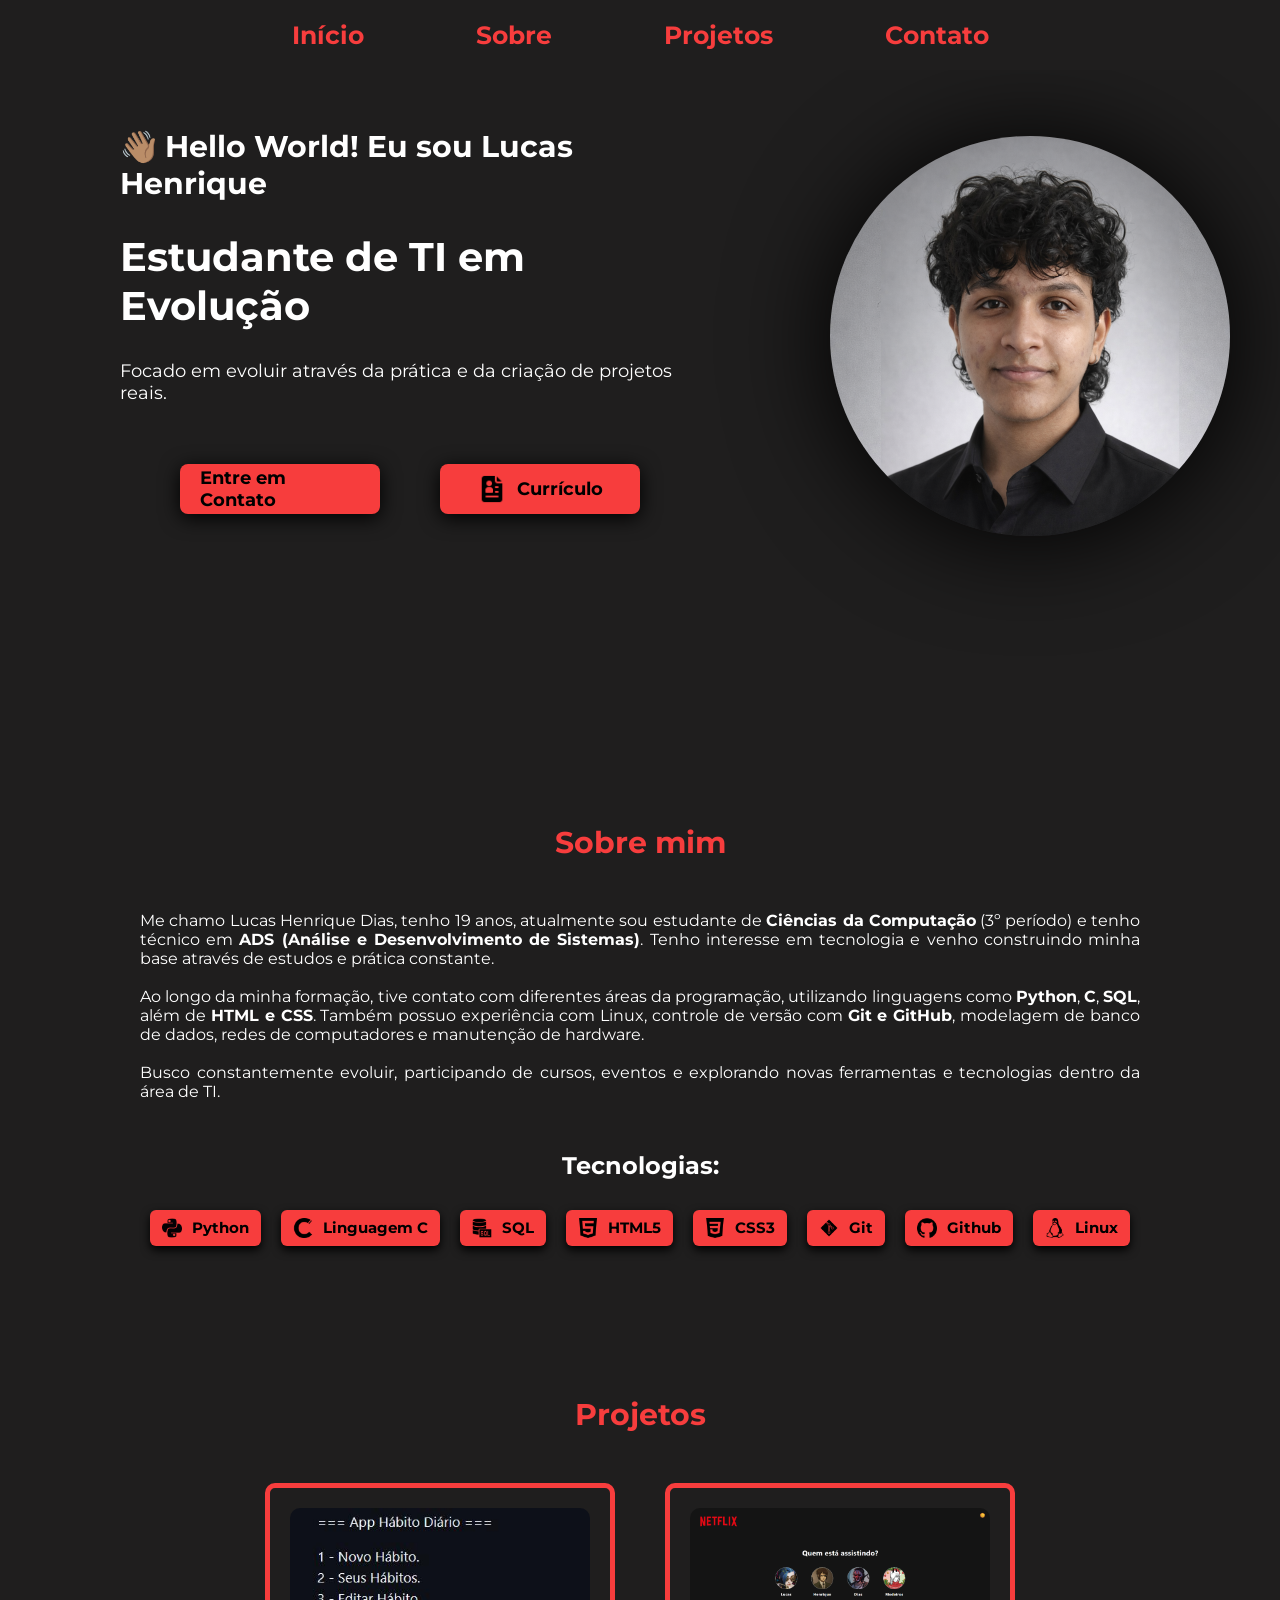
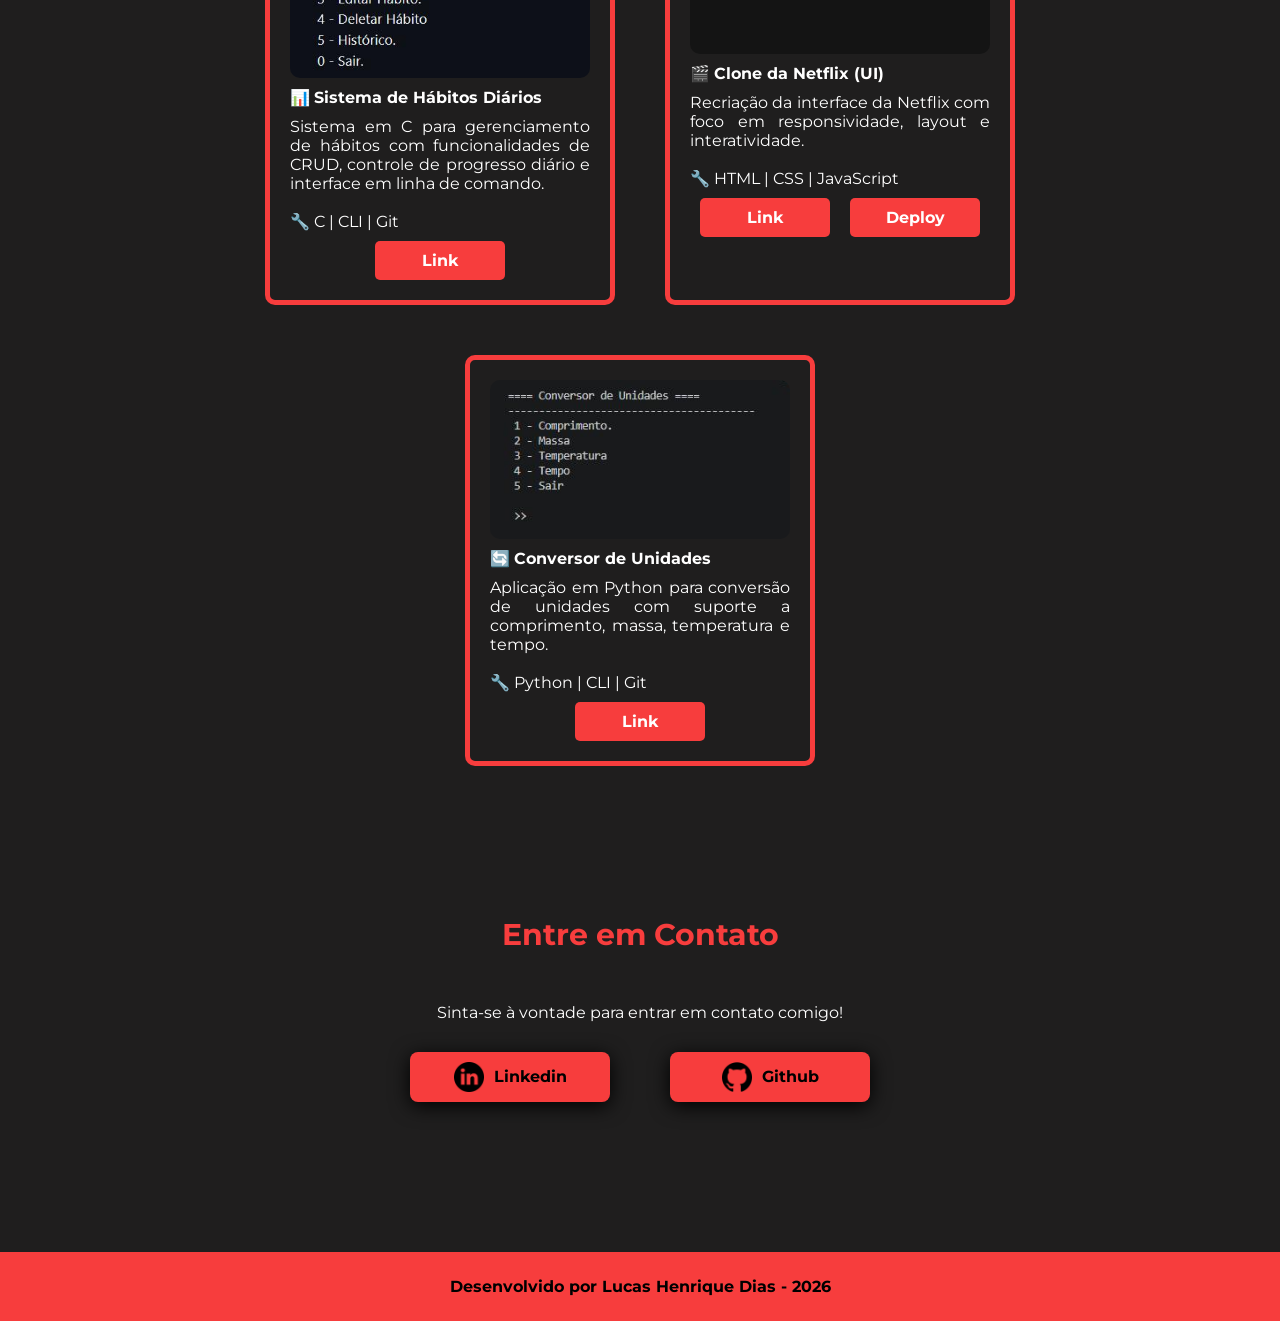
==== index.html @ 18738377 "responsividade quase pronta, função simples em js, organização de css em arquivos e atualização no l" ====
<!-- Problemas ou Bugs para resolver:
 
    1. Melhorar o formato da nav bar com o button menu toggle. Ele
    fica só com o texto flutuando sobre a tela, precisa de uma base 
    abaixo dele.
-->

<!DOCTYPE html>
<html lang="pt-br">
<head>
    <meta charset="UTF-8">
    <meta name="viewport" content="width=device-width, initial-scale=1.0">
    <title>Meu Portfólio | Lucas Henrique Dias</title>
    <link rel="stylesheet" href="css/base.css">
    <link rel="stylesheet" href="css/layout.css">
    <link rel="stylesheet" href="css/components.css">
    <link rel="stylesheet" href="css/responsive.css">
</head>
<body>
    <header class="nav_bar">
        <button class="menu_toggle">☰</button>

        <ul class="list_nav">
            <li><a class="item_list" href="#initial">Início</a></li>
            <li><a class="item_list" href="#about_me">Sobre</a></li>
            <li><a class="item_list" href="#projects">Projetos</a></li>
            <li><a class="item_list" href="#contato">Contato</a></li>
        </ul>
    </header>

    <section class="initial_section" id="initial">
        <article>
            <h2>👋🏽 Hello World! Eu sou Lucas Henrique</h2>
            <h1>Estudante de TI em Evolução </h1>
            <p>
                Focado em evoluir através da prática e da criação de projetos reais.
            </p>

            <div class="btns_redes">
                <a href="#contato">
                    <span>Entre em Contato<span>
                </a>

                <a href="">
                    <img class="icon" src="imagens/curriculo.png" alt=" icon de um papel 
                    de currículo preto.">
                    <span>Currículo<span>
                </a>
            </div>
            
        </article>
        
        <img class="img_inicial" src="imagens/foto_perfil.png" alt="imagem de 
        Lucas Henrique, um homem negro com cabelos morenos ondulados olhando 
        para a câmera, veste uma camisa social preta.">
    </section>

<!------------------------------------------------------------------>

    <section class="about_me_section" id="about_me">
        <h2 class="title">Sobre mim</h2>
        
        <article>
            <div>
                <p>
                    Me chamo Lucas Henrique Dias, tenho 19 anos, atualmente sou 
                    estudante de <strong>Ciências da Computação</strong> (3º período) 
                    e tenho técnico em <strong>ADS (Análise e Desenvolvimento de Sistemas)</strong>. 
                    Tenho interesse em tecnologia e venho construindo minha base através 
                    de estudos e prática constante. <br><br>

                    Ao longo da minha formação, tive contato com diferentes áreas da 
                    programação, utilizando linguagens como <strong>Python</strong>, 
                    <strong>C</strong>, <strong>SQL</strong>, além de <strong>HTML e 
                    CSS</strong>. Também possuo experiência com Linux, controle de versão 
                    com <strong>Git e GitHub</strong>, modelagem de banco de dados, redes 
                    de computadores e manutenção de hardware. <br><br>

                    Busco constantemente evoluir, participando de cursos, eventos e 
                    explorando novas ferramentas e tecnologias dentro da área de TI.
                </p>
            </div>
            
            <div class="about_me_technologies">
                <h3>Tecnologias:</h3>
                <ul>
                    <li>
                        <img src="imagens/logotipo-da-linguagem-python.png" alt="icon da linguagem de programação python.">
                        <span>Python</span>
                    </li>
                    <li>
                        <img src="imagens/letra-c.png" alt="icone da linguagem de programação C.">
                        <span>Linguagem C</span>
                    </li>
                    <li>
                        <img src="imagens/servidor-sql.png" alt="icone de SQL.">
                        <span>SQL</span>
                    </li>
                    <li>
                        <img src="imagens/html.png" alt="icone da linguagem de marcação HTML.">
                        <span>HTML5</span>
                    </li>
                    <li>
                        <img src="imagens/css-3.png" alt="icone da linguagem de estilização CSS.">
                        <span>CSS3</span>
                    </li>
                    <li>
                        <img src="imagens/git.png" alt="icone do Git.">
                        <span>Git</span>
                    </li>
                    <li>
                        <img src="imagens/github.png" alt="icone do site de versionamento Github.">
                        <span>Github</span>
                    </li>
                    <li>
                        <img src="imagens/plataforma-linux.png" alt="icone da plataforma Linux.">
                        <span>Linux</span>
                    </li>
                </ul>
            </div>
        </article>
    </section>

<!------------------------------------------------------------------>

    <section class="projects_section" id="projects">
        <h2 class="title">Projetos</h2>

        <article>
            <div class="content_project">
                <img src="imagens/img_projt_habito_diario.jpg" alt="Foto com tela inicial de 
                um sistema de gerenciamento de hábitos.">
                <span>📊 <strong>Sistema de Hábitos Diários</strong></span>
                <p>
                    Sistema em C para gerenciamento de hábitos com funcionalidades de CRUD, 
                    controle de progresso diário e interface em linha de comando. <br><br>
                    
                    🔧 C | CLI | Git
                </p>

                <div class="btns_repository">
                    <a target="_blank" href="https://github.com/lucas-henriquedias/ProjetoHabitoDiario">
                        <span>Link</span>
                    </a>
                </div>
            </div>

            <div class="content_project">
                <img src="imagens/img_projt_clone_netflix.png" alt="Foto com tela inicial de 
                um sistema de gerenciamento de hábitos.">
                <span>🎬 <strong>Clone da Netflix (UI)</strong></span>
                <p>
                    Recriação da interface da Netflix com foco em responsividade, layout e 
                    interatividade. <br><br>
                    
                    🔧 HTML | CSS | JavaScript
                </p>

                <div class="btns_repository">
                    <a target="_blank" href="https://github.com/lucas-henriquedias/netflix-interface-practice">
                        <span>Link</span>
                    </a>

                    <a target="_blank" href="https://lucas-henriquedias.github.io/netflix-interface-practice/">
                        <span>Deploy</span>
                    </a>
                </div>
            </div>

            <div class="content_project">
                <img src="imagens/img_projt_conversor.jpg" alt="Foto com tela inicial de 
                um sistema de Conversor de Unidades.">
                <span>🔄 <strong>Conversor de Unidades</strong></span>
                <p>
                    Aplicação em Python para conversão de unidades com suporte a comprimento, 
                    massa, temperatura e tempo. <br><br>
                    
                    🔧 Python | CLI | Git
                </p>

                <div class="btns_repository">
                    <a target="_blank" href="https://github.com/lucas-henriquedias/Conversor_de_Unidades">
                        <span>Link</span>
                    </a>
                </div>
            </div>
        </article>
    </section>

<!------------------------------------------------------------>

    <section class="contato_section" id="contato">
        <h2 class="title">Entre em Contato</h2>
        <p>
            Sinta-se à vontade para entrar em contato comigo!
        </p>

        <div class="btns_redes">
            <a target="_blank" href="https://www.linkedin.com/in/lucas-henrique-dias-345666346/">
                <img class="icon" src="imagens/linkedin.png" alt="icone do Linkedin, preto redondo 
                com as iniciais in.">
                <span>Linkedin<span>
            </a>

            <a target="_blank" href="https://github.com/lucas-henriquedias">
                <img class="icon" src="imagens/github.png" alt="icone do Linkedin, preto redondo 
                com as iniciais in.">
                <span>Github<span>
            </a>
        </div>
    </section>

    <footer>
        <p>
            Desenvolvido por Lucas Henrique Dias - 2026
        </p>
    </footer>

    <script src="js/script.js"></script>
</body>
</html>
---- css/base.css ----
@import url('https://fonts.googleapis.com/css2?family=Montserrat:ital,wght@0,100..900;1,100..900&display=swap');

:root { /* definindo algumas cores do site. */
    --first_color: rgb(31, 30, 30);
    --second_color: rgb(247, 61, 61);
    --color_letters: white;
    --color_letters_second: black;
}

* {
    margin: 0;
    padding: 0;
    box-sizing: border-box;
    font-family: Montserrat;
}

html {
    scroll-behavior: smooth;
}

body {
    color: var(--color_letters);
    height: 100vh;
    background-color: var(--first_color);
}

header {
    background-color: var(--first_color);
}

section {
    scroll-margin-top: 150px;
}

h1 {
    font-size: clamp(35px, 5vw, 40px);
}

h2 {
    font-size: clamp(25px, 3vw, 30px);
}

h3 {
    font-size: clamp(20px, 3.5vw, 24px);
}
---- css/layout.css ----
/*=============== Nav bar ===============*/

.nav_bar {  /* conteiner da nav bar, o header */
    width: 100%;
    position: fixed;
    top: 0;
    transition: 0.3s;
}

.nav_bar.scrolled {
    box-shadow: 0 4px 20px rgba(0, 0, 0, 0.4);
}

.list_nav {     /* lista não ordenada da nav bar */
    list-style: none;
    padding: 20px;

    display: flex;
    justify-content: center;
    align-items: center;
    gap: 7rem;
}

/*========== Initial Section ==============*/

.initial_section {     /* container das informações iniciais. */
    margin: 10% 20px;
    margin-bottom: 280px;

    text-align: justify;
    font-size: 18px;

    display: flex;
    justify-content: center;
    align-items: center;
}

.initial_section article {  /* conteiner dos itens/divs da sessão */
    padding: 0 100px;
    max-width: 900px;
    text-align: left;

    display: flex;
    flex-direction: column;
    gap: 30px;
}

/*========== About Me Section =============*/

.about_me_section {     /* conteiner da sessão 'sobre mim' */
    text-align: center;
    margin: 150px auto;
    max-width: 1100px;
    padding: 0 50px;
}

.about_me_section article {  /* conteiner dos conteúdos de dentro desta . */
    display: flex;
    flex-direction: column;
    gap: 50px;
}

/*========== Projects Section =============*/

.projects_section {
    text-align: center;
    margin: 150px 100px;
}

.projects_section article {
    display: flex;
    justify-content: center;
    flex-wrap: wrap;
    gap: 50px;
}

/*============= Contato Section ===========*/

.contato_section {
    text-align: center;
    margin: 150px 100px;
}

/*=============== Footer =================*/

footer {  
    width: 100%;
    background-color: var(--second_color);
    color: var(--color_letters_second);
    font-weight: bold;
    padding: 25px;

    display: flex;
    justify-content: center;
}
---- css/components.css ----
/*======== Itens da NavBar ==========*/

.item_list {
    color: var(--second_color);
    text-decoration: none;
    font-weight: bolder;
    font-size: 25px;
}

.item_list:hover {
    color: var(--color_letters);
}

.menu_toggle {
    padding: 20px;
    display: none;
    font-size: 50px;
    background: none;
    border: none;
    color: var(--color_letters_second);
    font-weight: bolder;
}

/*========== Itens da Initial Section =========*/

.img_inicial {
    margin: 0 30px;
    max-width: 400px;
    height: auto;
    object-fit: cover;
    border-radius: 100%;
    box-shadow: 0 4px 100px black;
}

.icon {
    max-width: 30px;
    height: auto;
    object-fit: cover;
}

/*========== Itens da About Me Section =========*/

.title {
    margin: 50px;
    color: var(--second_color);
    font-size: 30px;
}

.about_me_section p {
    text-align: justify;
}

.about_me_technologies {
    display: flex;
    flex-direction: column;
    gap: 30px;
}

.about_me_technologies ul {
    list-style: none;
    padding: 0;
    
    display: flex;
    justify-content: center;
    align-items: center;
    flex-wrap: wrap;
    gap: 20px;
}

.about_me_technologies li {
    background-color: var(--second_color);
    color: var(--color_letters_second);
    box-shadow: 0 4px 10px black;

    padding: 8px 12px;

    border-radius: 6px;
    font-size: 15px;
    font-weight: bold;

    display: flex;
    gap: 10px;
}

.about_me_technologies li img {
    max-width: 20px;
    height: auto;
}

/*========== Itens da Projects Section =========*/

.content_project {
    max-width: 350px;
    padding: 20px;

    text-align: justify;
    border: 5px solid var(--second_color);
    border-radius: 10px;

    display: flex;
    flex-direction: column;
    gap: 10px;
}

.projects_section img {
    max-width: 100%;
    height: auto;
    border-radius: 10px;
}

.btns_repository {
    display: flex;
    justify-content: center;
    gap: 20px;
}

.projects_section a {
    padding: 10px 0;
    width: 130px;

    background-color: var(--second_color);
    color: var(--color_letters);

    text-decoration: none;
    border-radius: 5px;
    text-align: center;
    font-weight: bold;
}

/*============= Contato Section =============*/

.btns_redes {
    margin: 30px 0;
    display: flex;
    justify-content: center;
    gap: 60px;
}

.btns_redes a {
    width: 200px;
    height: 50px;

    padding: 10px 20px;
    text-decoration: none;

    color: var(--color_letters_second);
    background-color: var(--second_color);

    border-radius: 8px;
    box-shadow: 0 4px 20px black;
    font-weight: bold;

    display: flex;
    justify-content: center;
    align-items: center;
    gap: 10px;
}
---- css/responsive.css ----
@media (max-width: 480px) {

    /*======== Initial Section ========*/

    .menu_toggle {
        font-size: 30px;
        padding: 10px;
    }

    .initial_section {
        margin: 150px 0;
        text-align: center;

        display: flex;
        flex-wrap: wrap-reverse;
        gap: 50px;
    }

    .initial_section article {
        max-width: 300px;
        padding: 20px 0;

        text-align: justify;

        display: flex;
        gap: 30px;
    }

    .img_inicial {
        max-width: 250px;
    }

    p, span {
        font-size: 20px;
    }
    
    .btns_redes {
        margin: 0;

        display: flex;
        justify-content: center;
        gap: 20px;
    }

    .btns_redes a {
        width: 140px;
        padding: 10px;
    }

    /*========= Projects|About Me Section =========*/

    .about_me_section {
        margin: 100px 20px;
    }

    .projects_section {
        margin: 100px 20px;
    }

    footer {
        text-align: center;
        padding: 20px 40px;
    }
}



@media (min-width: 481px) and (max-width: 768px) {

    /*======== Initial Section ========*/

    .menu_toggle {
        font-size: 50px;
        padding: 20px;
    }

    .img_inicial {
        max-width: 350px;
    }

    .initial_section {
        margin: 100px 100px;
        text-align: center;

        display: flex;
        flex-wrap: wrap-reverse;
        gap: 40px;
    }

    .initial_section article {
        max-width: 100%;
        padding: 20px 0;

        text-align: justify;

        display: flex;
        flex-direction: column;
        gap: 30px;
    }

    p {
        font-size: 28px;
    }

    span {
        font-size: 25px;
    }
    
    .btns_redes {
        margin: 0;

        display: flex;
        justify-content: center;
        gap: 30px;
    }

    .btns_redes a {
        padding: 30px 60px;
    }

    /*======== About Me Section =========*/

    .about_me_section {
        margin: 100px 50px;
    }

    .about_me_technologies li {
        padding: 15px 25px;
    }

    .about_me_technologies li img {
        max-width: 30px;
        height: auto;
        object-fit: cover;
    }

    /*=============================*/

    .projects_section {
        margin: 100px 80px;
    }

    .content_project {
        max-width: 550px;
    }
    
    .content_project img {
        max-width: 100%;
        height: auto;
    }

    .btns_repository {
        gap: 30px;
    }

    .projects_section a {
        width: 50%;
    }

    footer {
        text-align: center;
        padding: 20px 40px;
    }
}

@media (max-width: 768px) {
    .menu_toggle {
        display: block;

        position: fixed;
        top: 20px;
        right: 20px;

        z-index: 2000;
        background-color: var(--second_color);
        border: none;
        border-radius: 100%;
        box-shadow: 0 4px 20px black;
        padding: 10px 20px;
    }

    .list_nav {
        display: none;
        flex-direction: column;
        gap: 20px;
        position: absolute;
        top: 60px;
        width: 100%;
        padding: 20px 0;
    }

    .list_nav.active {
        display: flex;
    }
}



@media (min-width: 769px) and (max-width: 1024px) {
    /*======== NavBar =========*/
    .list_nav {
        gap: 5rem;
    }

    .item_list {
        font-size: 30px;
    }

    /*======== Initial Section ========*/

    .img_inicial {
        max-width: 350px;
    }

    .initial_section {
        margin: 100px 100px;
        text-align: center;

        display: flex;
        gap: 30px;
    }

    .initial_section article {
        max-width: 100%;
        padding: 20px 0;

        text-align: justify;

        display: flex;
        flex-direction: column;
        gap: 30px;
    }

    p {
        font-size: 28px;
    }

    span {
        font-size: 25px;
    }
    
    .btns_redes {
        margin: 0;

        display: flex;
        justify-content: center;
        gap: 30px;
    }

    .btns_redes a {
        padding: 30px 60px;
    }

    /*======== About Me Section =========*/

    .about_me_section {
        margin: 100px 50px;
    }

    .about_me_technologies li {
        padding: 15px 25px;
    }

    .about_me_technologies li img {
        max-width: 30px;
        height: auto;
        object-fit: cover;
    }

    /*=============================*/

    .projects_section {
        margin: 100px 80px;
    }

    .content_project {
        max-width: 550px;
    }
    
    .content_project img {
        max-width: 100%;
        height: auto;
    }

    .btns_repository {
        gap: 30px;
    }

    .projects_section a {
        width: 50%;
    }

    footer {
        text-align: center;
        padding: 40px 60px;
    }
}
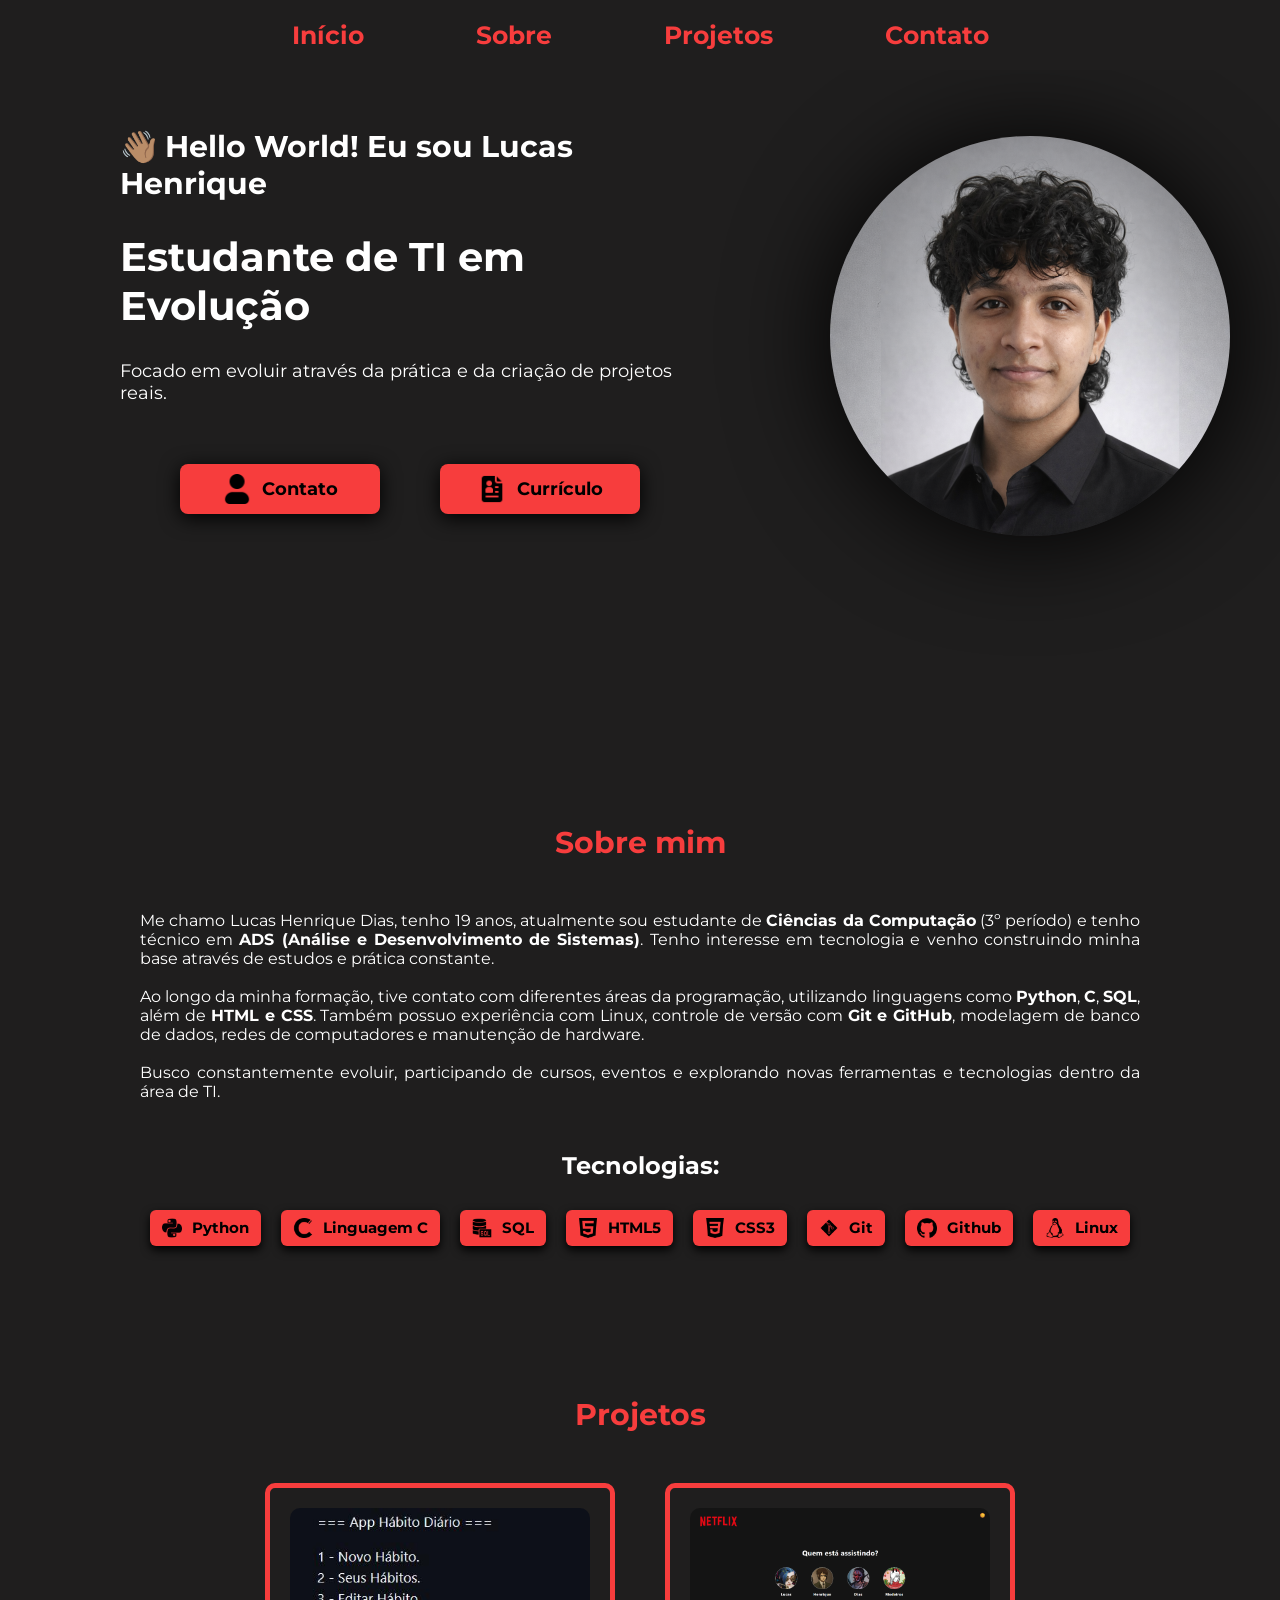
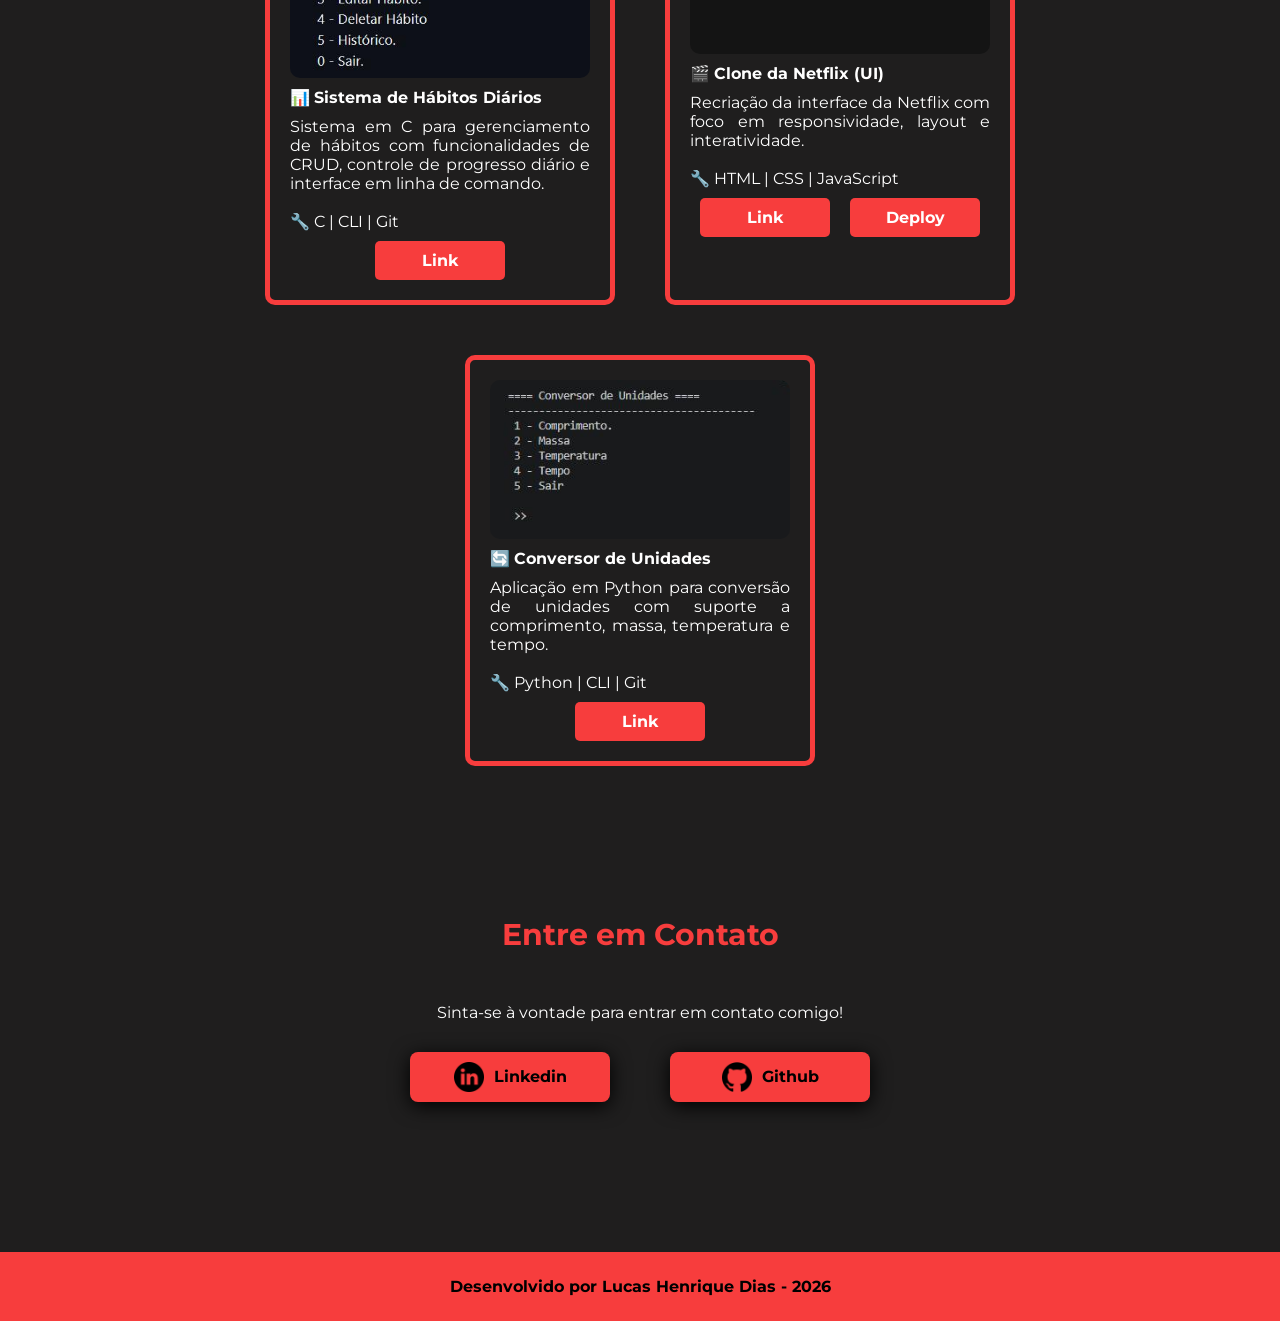
==== commit 010359f6: "add novos botões e funcionalidade, reajuste ed responsiv da section contato e add curriculo." ====
--- a/index.html
+++ b/index.html
@@ -38,16 +38,17 @@
 
             <div class="btns_redes">
                 <a href="#contato">
-                    <span>Entre em Contato<span>
+                    <img class="icon" src="imagens/contato.png" alt="icone de uma silhueta 
+                    de contato.">
+                    <span>Contato<span>
                 </a>
 
-                <a href="">
-                    <img class="icon" src="imagens/curriculo.png" alt=" icon de um papel 
+                <a target="_blank" href="files/CurrículoLucasHenriqueTecnologia-2.pdf">
+                    <img class="icon" src="imagens/curriculo.png" alt=" icone de um papel 
                     de currículo preto.">
                     <span>Currículo<span>
                 </a>
             </div>
-            
         </article>
         
         <img class="img_inicial" src="imagens/foto_perfil.png" alt="imagem de 
--- a/css/components.css
+++ b/css/components.css
@@ -141,7 +141,7 @@
     width: 200px;
     height: 50px;
 
-    padding: 10px 20px;
+    padding: 10px 5px;
     text-decoration: none;
 
     color: var(--color_letters_second);
--- a/css/responsive.css
+++ b/css/responsive.css
@@ -214,10 +214,11 @@
     }
 
     .initial_section {
-        margin: 100px 100px;
-        text-align: center;
-
-        display: flex;
+        margin: 150px 100px;
+        text-align: center;
+
+        display: flex;
+        flex-wrap: wrap-reverse;
         gap: 30px;
     }
 
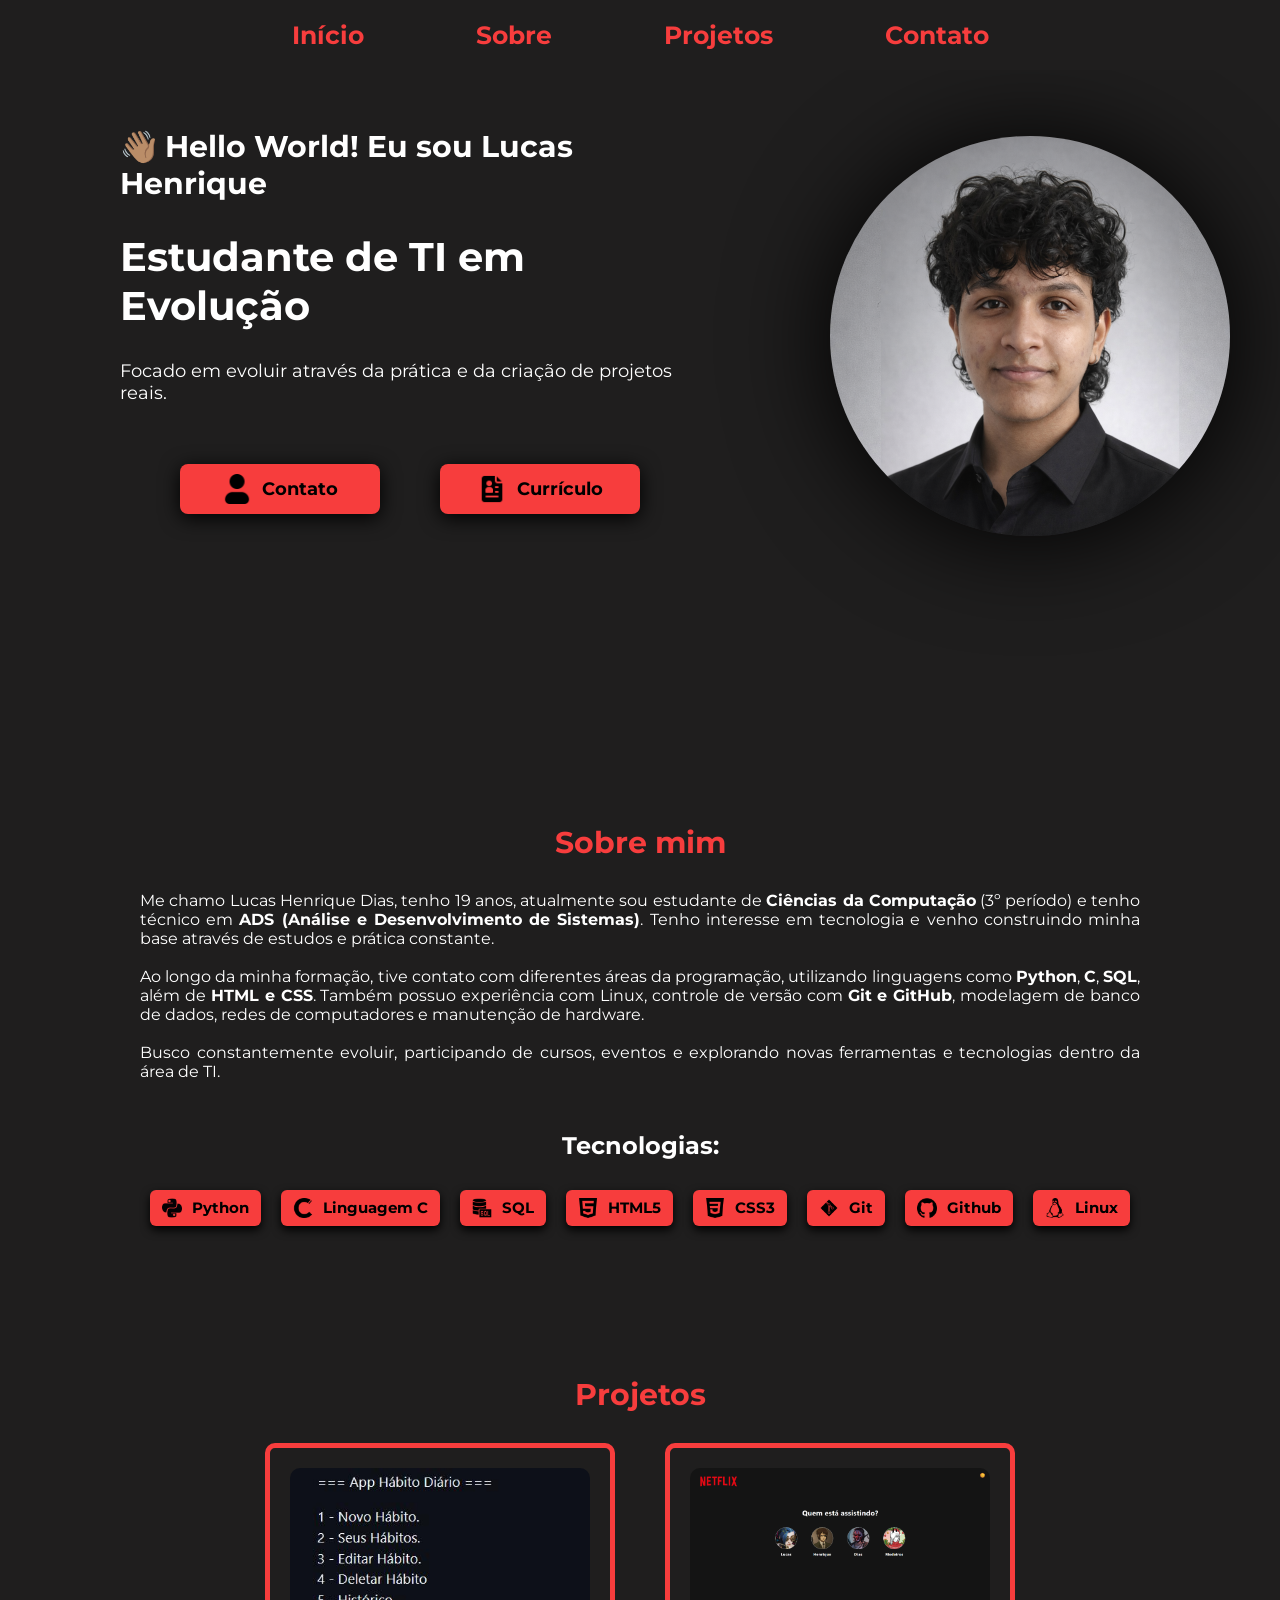
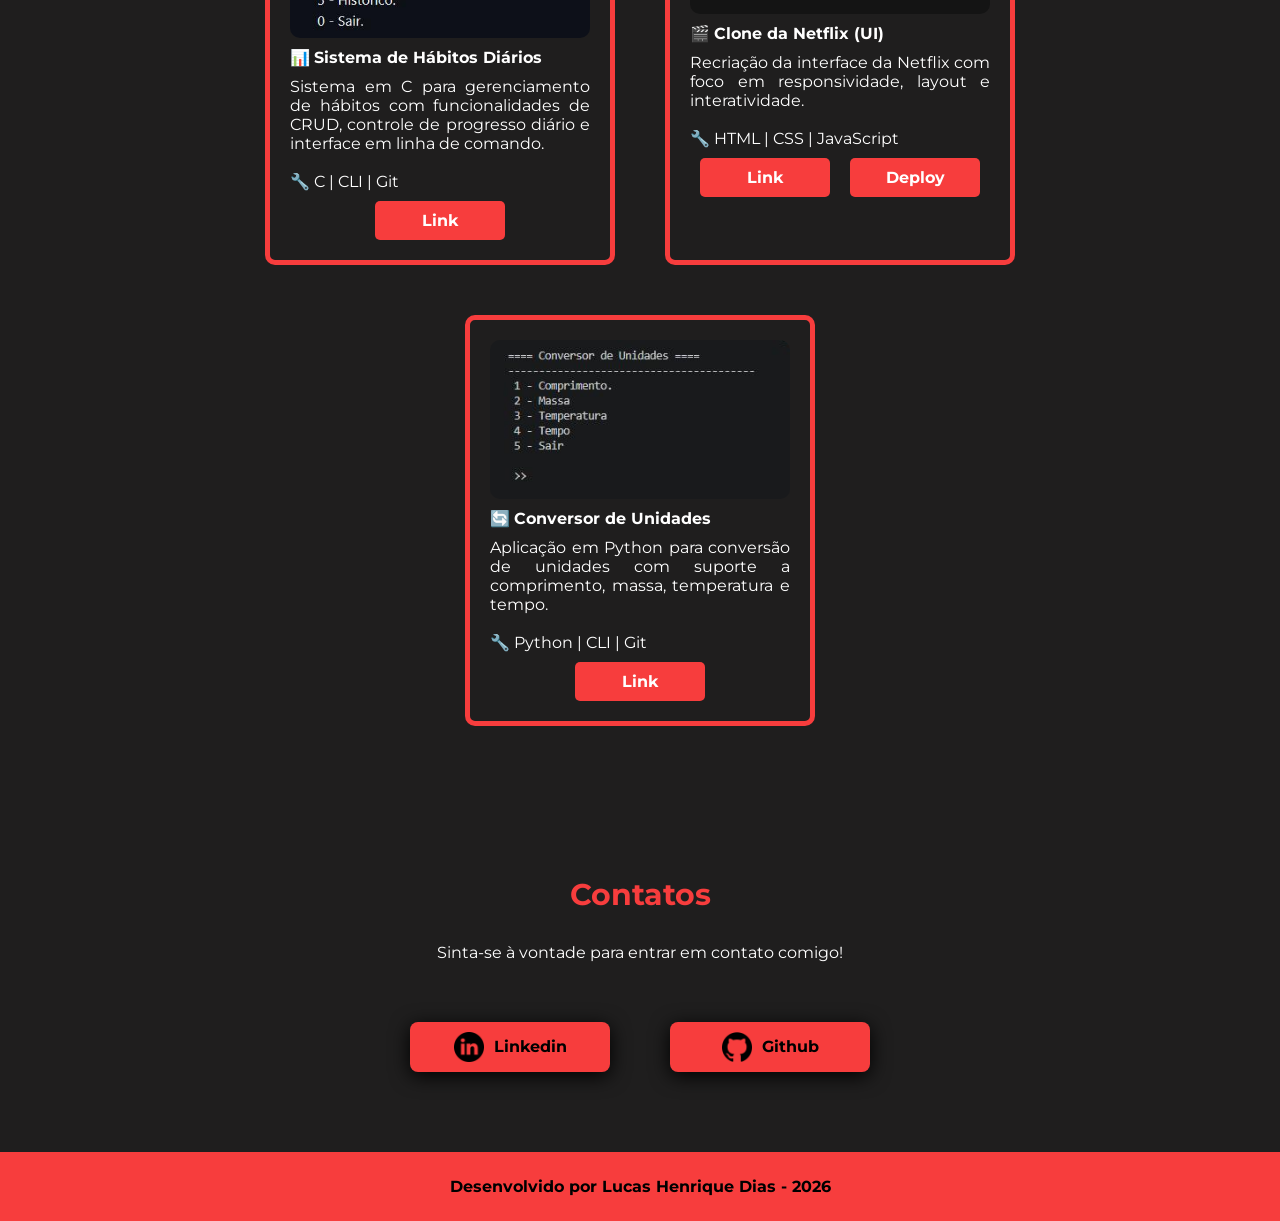
==== commit aaf2f460: "ajustando a sessão contato." ====
--- a/index.html
+++ b/index.html
@@ -191,24 +191,28 @@
 <!------------------------------------------------------------>
 
     <section class="contato_section" id="contato">
-        <h2 class="title">Entre em Contato</h2>
-        <p>
-            Sinta-se à vontade para entrar em contato comigo!
-        </p>
-
-        <div class="btns_redes">
-            <a target="_blank" href="https://www.linkedin.com/in/lucas-henrique-dias-345666346/">
-                <img class="icon" src="imagens/linkedin.png" alt="icone do Linkedin, preto redondo 
-                com as iniciais in.">
-                <span>Linkedin<span>
-            </a>
-
-            <a target="_blank" href="https://github.com/lucas-henriquedias">
-                <img class="icon" src="imagens/github.png" alt="icone do Linkedin, preto redondo 
-                com as iniciais in.">
-                <span>Github<span>
-            </a>
-        </div>
+        <h2 class="title">Contatos</h2>
+
+        <article>
+            <p>
+                Sinta-se à vontade para entrar em contato comigo!
+            </p>
+
+            <div class="btns_redes">
+                <a target="_blank" href="https://www.linkedin.com/in/lucas-henrique-dias-345666346/">
+                    <img class="icon" src="imagens/linkedin.png" alt="icone do Linkedin, preto redondo 
+                    com as iniciais in.">
+                    <span>Linkedin<span>
+                </a>
+
+                <a target="_blank" href="https://github.com/lucas-henriquedias">
+                    <img class="icon" src="imagens/github.png" alt="icone do Linkedin, preto redondo 
+                    com as iniciais in.">
+                    <span>Github<span>
+                </a>
+            </div>
+        </article>
+        
     </section>
 
     <footer>
--- a/css/layout.css
+++ b/css/layout.css
@@ -79,7 +79,13 @@
 
 .contato_section {
     text-align: center;
-    margin: 150px 100px;
+    margin: 50px;
+}
+
+.contato_section article {
+    display: flex;
+    flex-direction: column;
+    gap: 30px;
 }
 
 /*=============== Footer =================*/
--- a/css/components.css
+++ b/css/components.css
@@ -42,7 +42,8 @@
 /*========== Itens da About Me Section =========*/
 
 .title {
-    margin: 50px;
+    text-align: center;
+    margin: 30px;
     color: var(--second_color);
     font-size: 30px;
 }
--- a/css/responsive.css
+++ b/css/responsive.css
@@ -32,7 +32,7 @@
     }
 
     p, span {
-        font-size: 20px;
+        font-size: 15px;
     }
     
     .btns_redes {
@@ -99,12 +99,8 @@
         gap: 30px;
     }
 
-    p {
-        font-size: 28px;
-    }
-
-    span {
-        font-size: 25px;
+    p, span {
+        font-size: 20px;
     }
     
     .btns_redes {
@@ -234,11 +230,11 @@
     }
 
     p {
-        font-size: 28px;
+        font-size: 20px;
     }
 
     span {
-        font-size: 25px;
+        font-size: 23px;
     }
     
     .btns_redes {
@@ -297,3 +293,4 @@
         padding: 40px 60px;
     }
 }
+
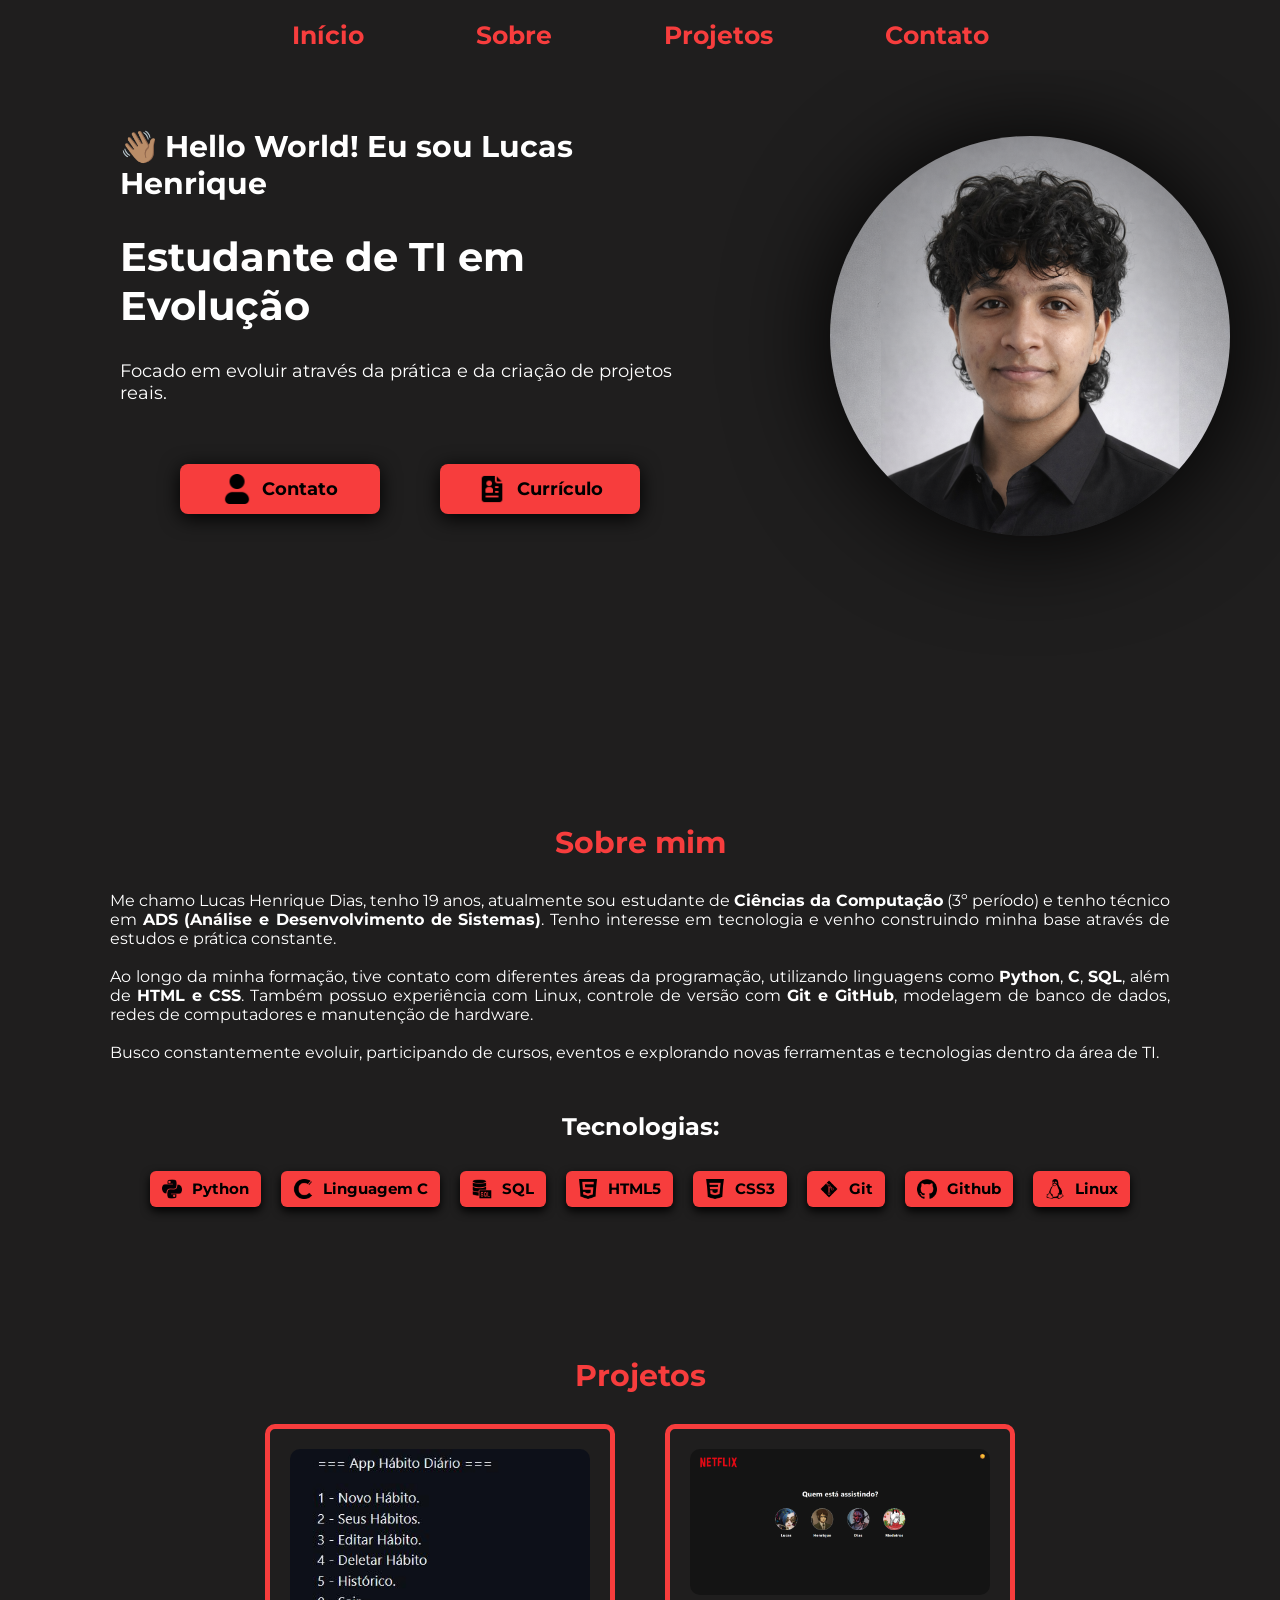
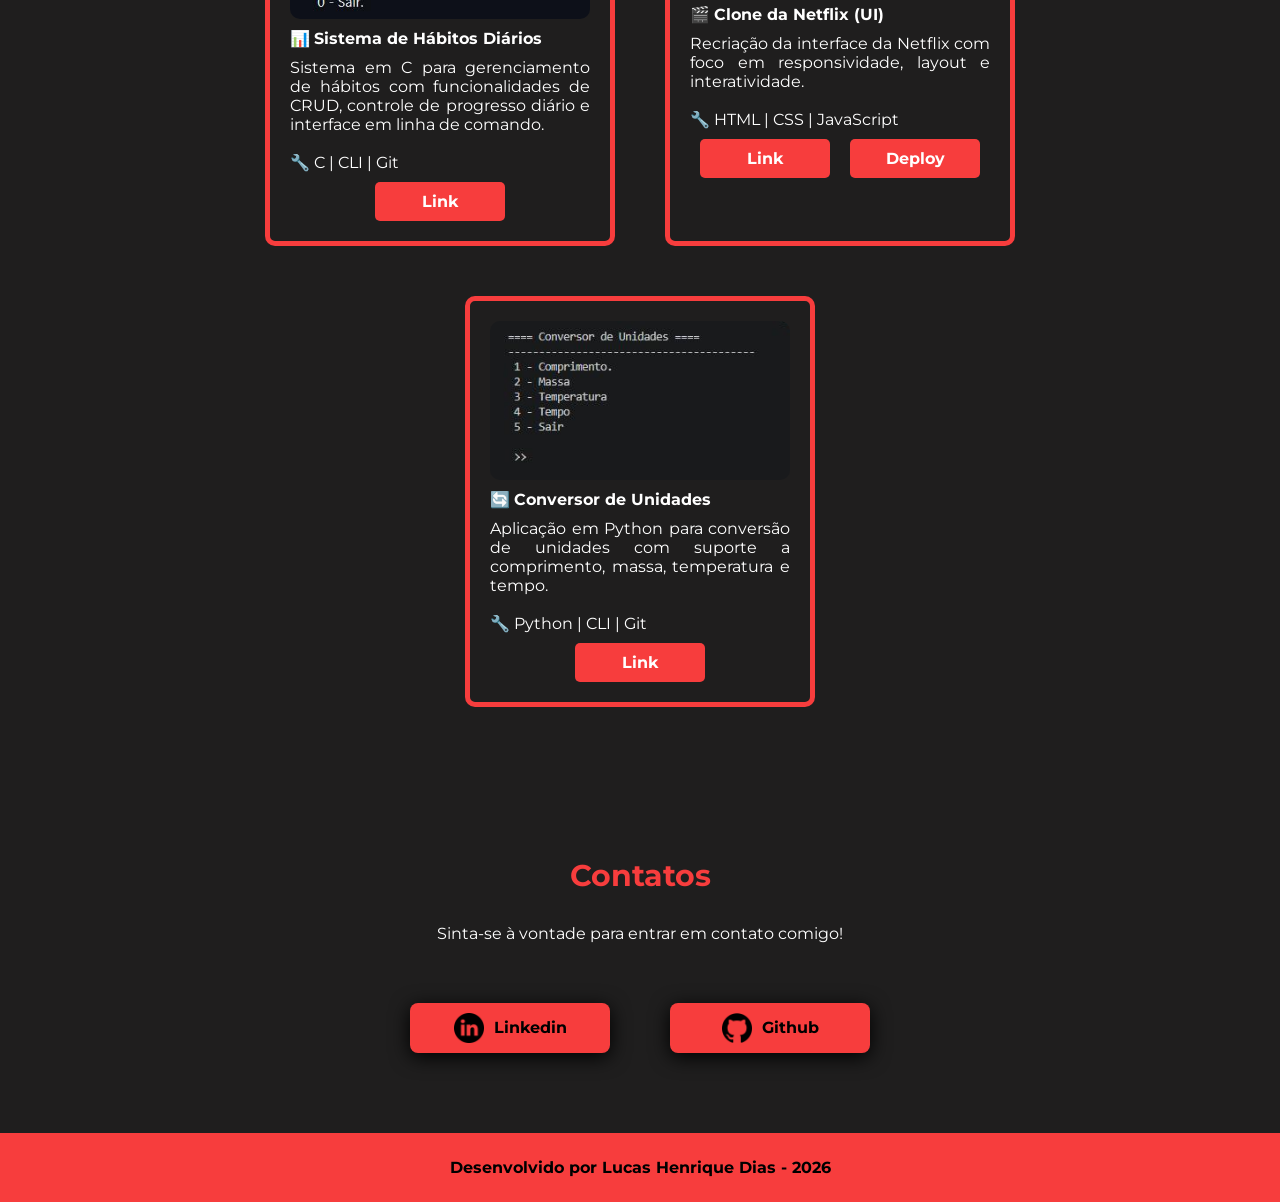
==== commit 205aa2ef: "ajuste do botao e navbar mobile e estilização." ====
--- a/index.html
+++ b/index.html
@@ -1,9 +1,3 @@
-<!-- Problemas ou Bugs para resolver:
- 
-    1. Melhorar o formato da nav bar com o button menu toggle. Ele
-    fica só com o texto flutuando sobre a tela, precisa de uma base 
-    abaixo dele.
--->
 
 <!DOCTYPE html>
 <html lang="pt-br">
@@ -28,6 +22,8 @@
         </ul>
     </header>
 
+<!----------------------------------------------------------------------->
+
     <section class="initial_section" id="initial">
         <article>
             <h2>👋🏽 Hello World! Eu sou Lucas Henrique</h2>
@@ -221,6 +217,8 @@
         </p>
     </footer>
 
+    <div class="overlay"></div>
+
     <script src="js/script.js"></script>
 </body>
 </html>
--- a/css/layout.css
+++ b/css/layout.css
@@ -5,7 +5,6 @@
     width: 100%;
     position: fixed;
     top: 0;
-    transition: 0.3s;
 }
 
 .nav_bar.scrolled {
@@ -48,14 +47,14 @@
 
 /*========== About Me Section =============*/
 
-.about_me_section {     /* conteiner da sessão 'sobre mim' */
+.about_me_section {     /*conteiner da sessão 'sobre mim'.*/
     text-align: center;
     margin: 150px auto;
     max-width: 1100px;
-    padding: 0 50px;
+    padding: 0 20px;
 }
 
-.about_me_section article {  /* conteiner dos conteúdos de dentro desta . */
+.about_me_section article {  /*conteiner dos conteúdos de dentro desta.*/
     display: flex;
     flex-direction: column;
     gap: 50px;
--- a/css/components.css
+++ b/css/components.css
@@ -6,10 +6,18 @@
     text-decoration: none;
     font-weight: bolder;
     font-size: 25px;
+
+    display: inline-block;
+    transition: 0.2s ease;
 }
 
 .item_list:hover {
     color: var(--color_letters);
+    transform: scale(1.1);
+}
+
+.item_list:active {
+    transform: scale(0.95);
 }
 
 .menu_toggle {
@@ -18,6 +26,7 @@
     font-size: 50px;
     background: none;
     border: none;
+    border-radius: 100%;
     color: var(--color_letters_second);
     font-weight: bolder;
 }
@@ -38,6 +47,7 @@
     height: auto;
     object-fit: cover;
 }
+
 
 /*========== Itens da About Me Section =========*/
 
@@ -129,6 +139,15 @@
     font-weight: bold;
 }
 
+.projects_section a:hover {
+    transform: translateY(-5px);
+    box-shadow: 0 8px 25px rgba(0, 0, 0, 0.5);
+}
+
+.projects_section a:active {
+    transform: scale(0.95);
+}
+
 /*============= Contato Section =============*/
 
 .btns_redes {
@@ -157,3 +176,12 @@
     align-items: center;
     gap: 10px;
 }
+
+.btns_redes a:hover {
+    transform: translateY(-5px);
+    box-shadow: 0 8px 25px rgba(0, 0, 0, 5);
+}
+
+.btns_redes a:active {
+    transform: scale(0.95);
+}
--- a/css/responsive.css
+++ b/css/responsive.css
@@ -5,7 +5,6 @@
 
     .menu_toggle {
         font-size: 30px;
-        padding: 10px;
     }
 
     .initial_section {
@@ -161,6 +160,12 @@
 }
 
 @media (max-width: 768px) {
+
+    .nav_bar {
+        position: relative;
+        z-index: 3000;
+    }
+
     .menu_toggle {
         display: block;
 
@@ -168,26 +173,63 @@
         top: 20px;
         right: 20px;
 
-        z-index: 2000;
+        z-index: 3000;
         background-color: var(--second_color);
         border: none;
         border-radius: 100%;
         box-shadow: 0 4px 20px black;
         padding: 10px 20px;
+        cursor: pointer;
     }
 
     .list_nav {
-        display: none;
+        position: fixed;
+        top: 0;
+        right: 0;
+
+        width: 60%;
+        height: 100vh;
+
+        background-color: var(--first_color);
+
+        display: flex;
         flex-direction: column;
-        gap: 20px;
-        position: absolute;
-        top: 60px;
+        justify-content: center;
+        align-items: center;
+
+        gap: 30px;
+
+        transform: translateX(100%);
+        transition: transform 0.3s ease;
+
+        z-index: 2000;
+    }
+
+    .list_nav.active {
+        transform: translateX(0);
+    }
+
+    .overlay {
+        position: fixed;
+        top: 0;
+        left: 0;
+
         width: 100%;
-        padding: 20px 0;
-    }
-
-    .list_nav.active {
-        display: flex;
+        height: 100%;
+
+        background: rgba(0, 0, 0, 0.5);
+
+        opacity: 0;
+        pointer-events: none;
+
+        transition: 0.3s;
+
+        z-index: 1000;
+    }
+
+    .overlay.active {
+        opacity: 1;
+        pointer-events: all;
     }
 }
 
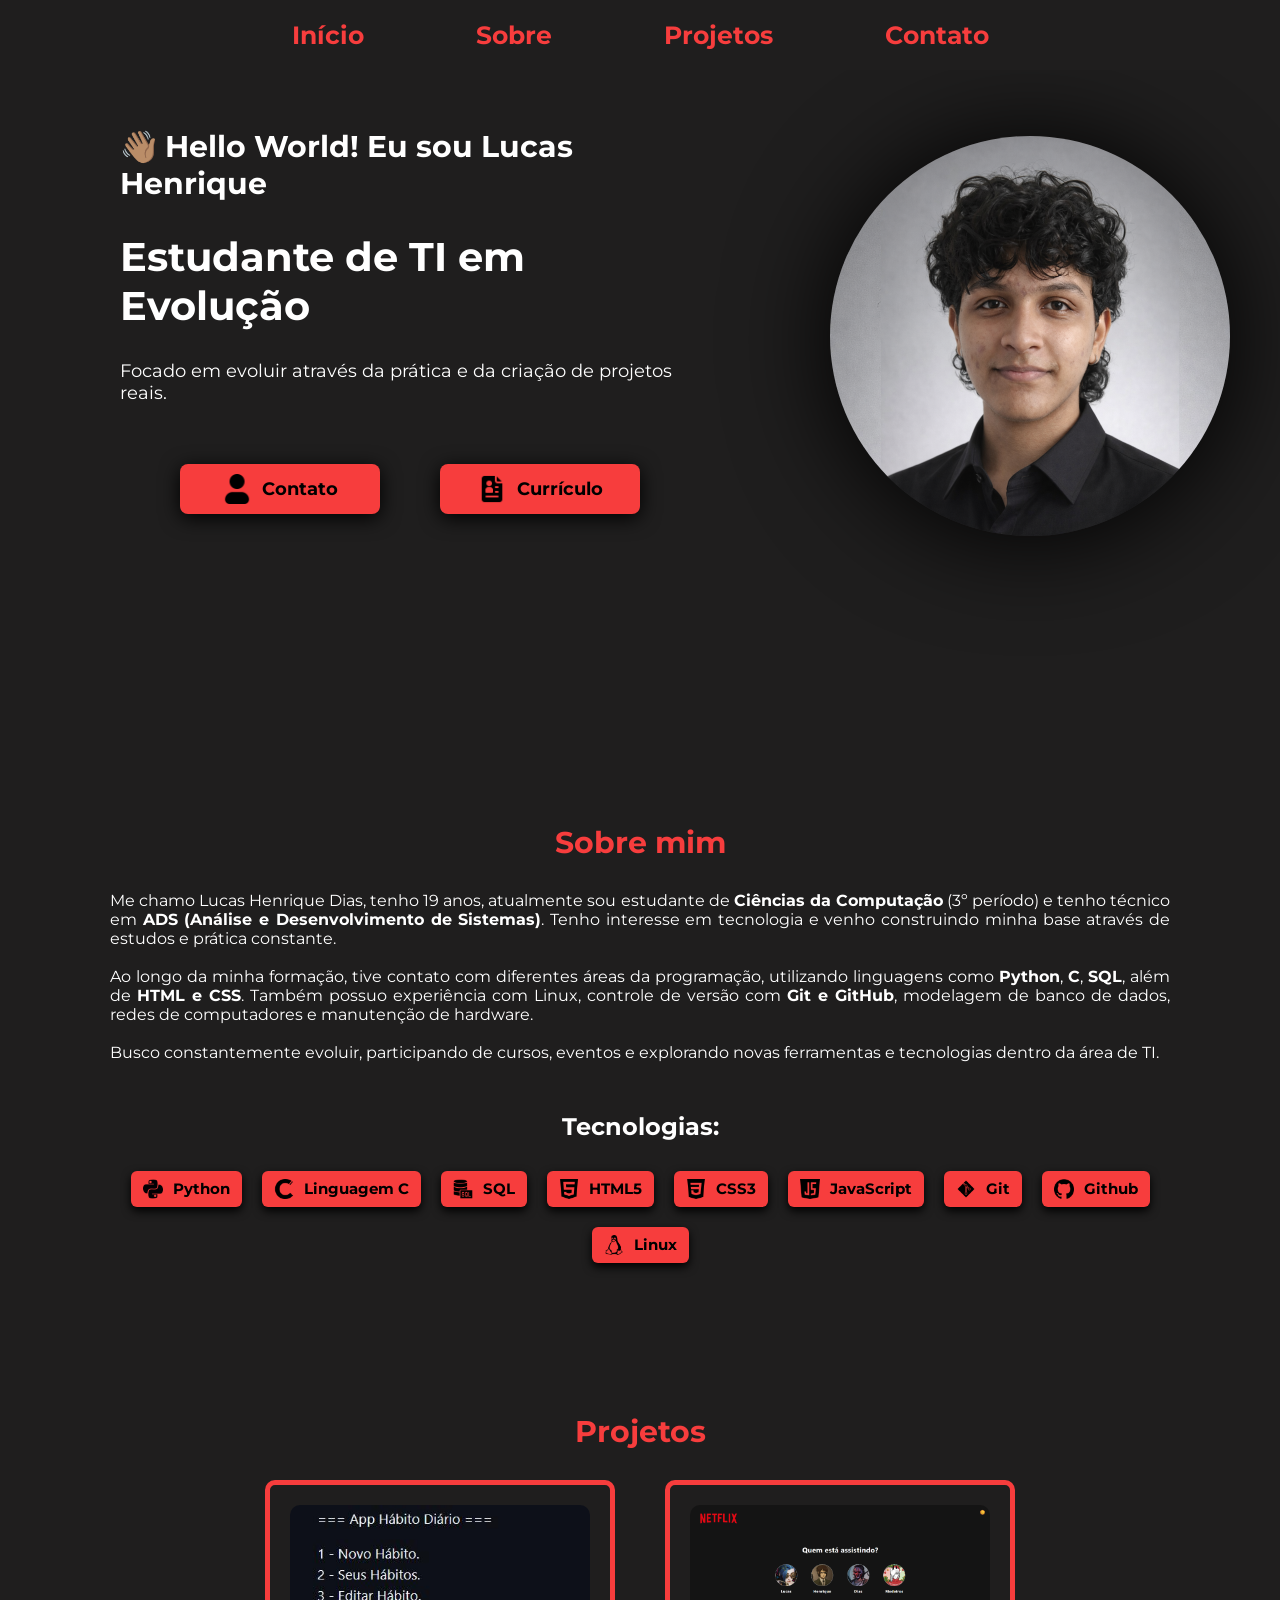
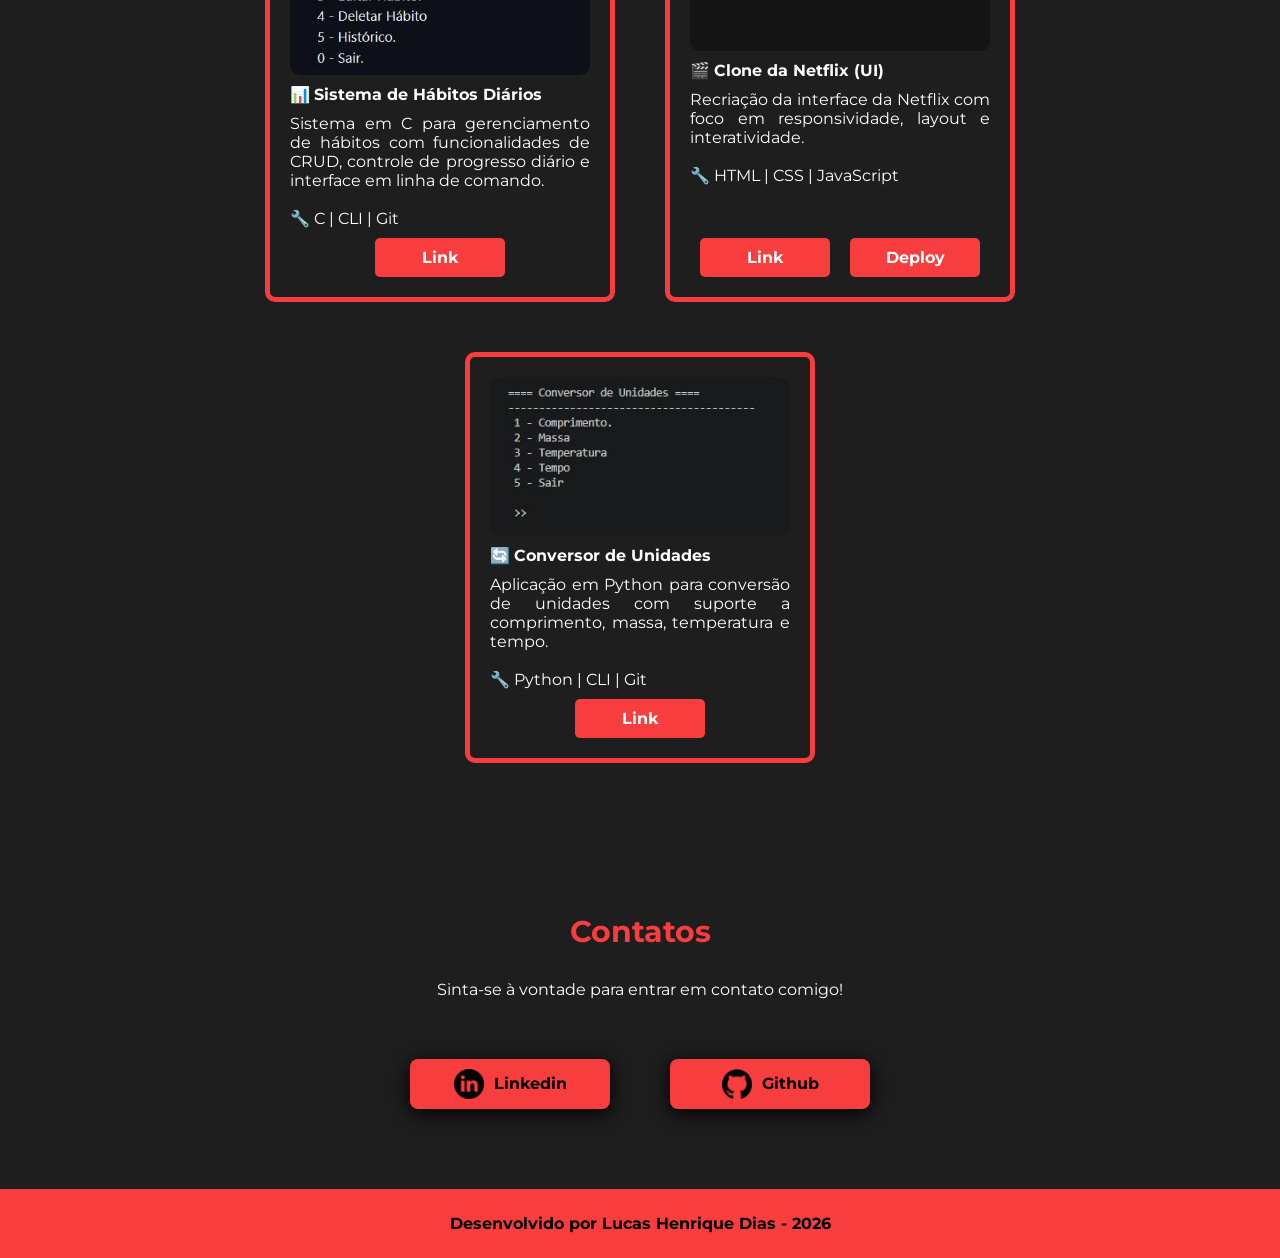
==== commit 71955ba9: "add nova habilid e correção de format de projects." ====
--- a/index.html
+++ b/index.html
@@ -102,6 +102,10 @@
                         <span>CSS3</span>
                     </li>
                     <li>
+                        <img src="imagens/script-java.png" alt="icone da linguagem de programação JavaScript.">
+                        <span>JavaScript</span>
+                    </li>
+                    <li>
                         <img src="imagens/git.png" alt="icone do Git.">
                         <span>Git</span>
                     </li>
--- a/css/components.css
+++ b/css/components.css
@@ -111,6 +111,7 @@
 
     display: flex;
     flex-direction: column;
+    justify-content: space-between;
     gap: 10px;
 }
 
@@ -121,6 +122,8 @@
 }
 
 .btns_repository {
+    margin-top: auto;
+
     display: flex;
     justify-content: center;
     gap: 20px;
--- a/css/responsive.css
+++ b/css/responsive.css
@@ -334,5 +334,4 @@
         text-align: center;
         padding: 40px 60px;
     }
-}
-
+}
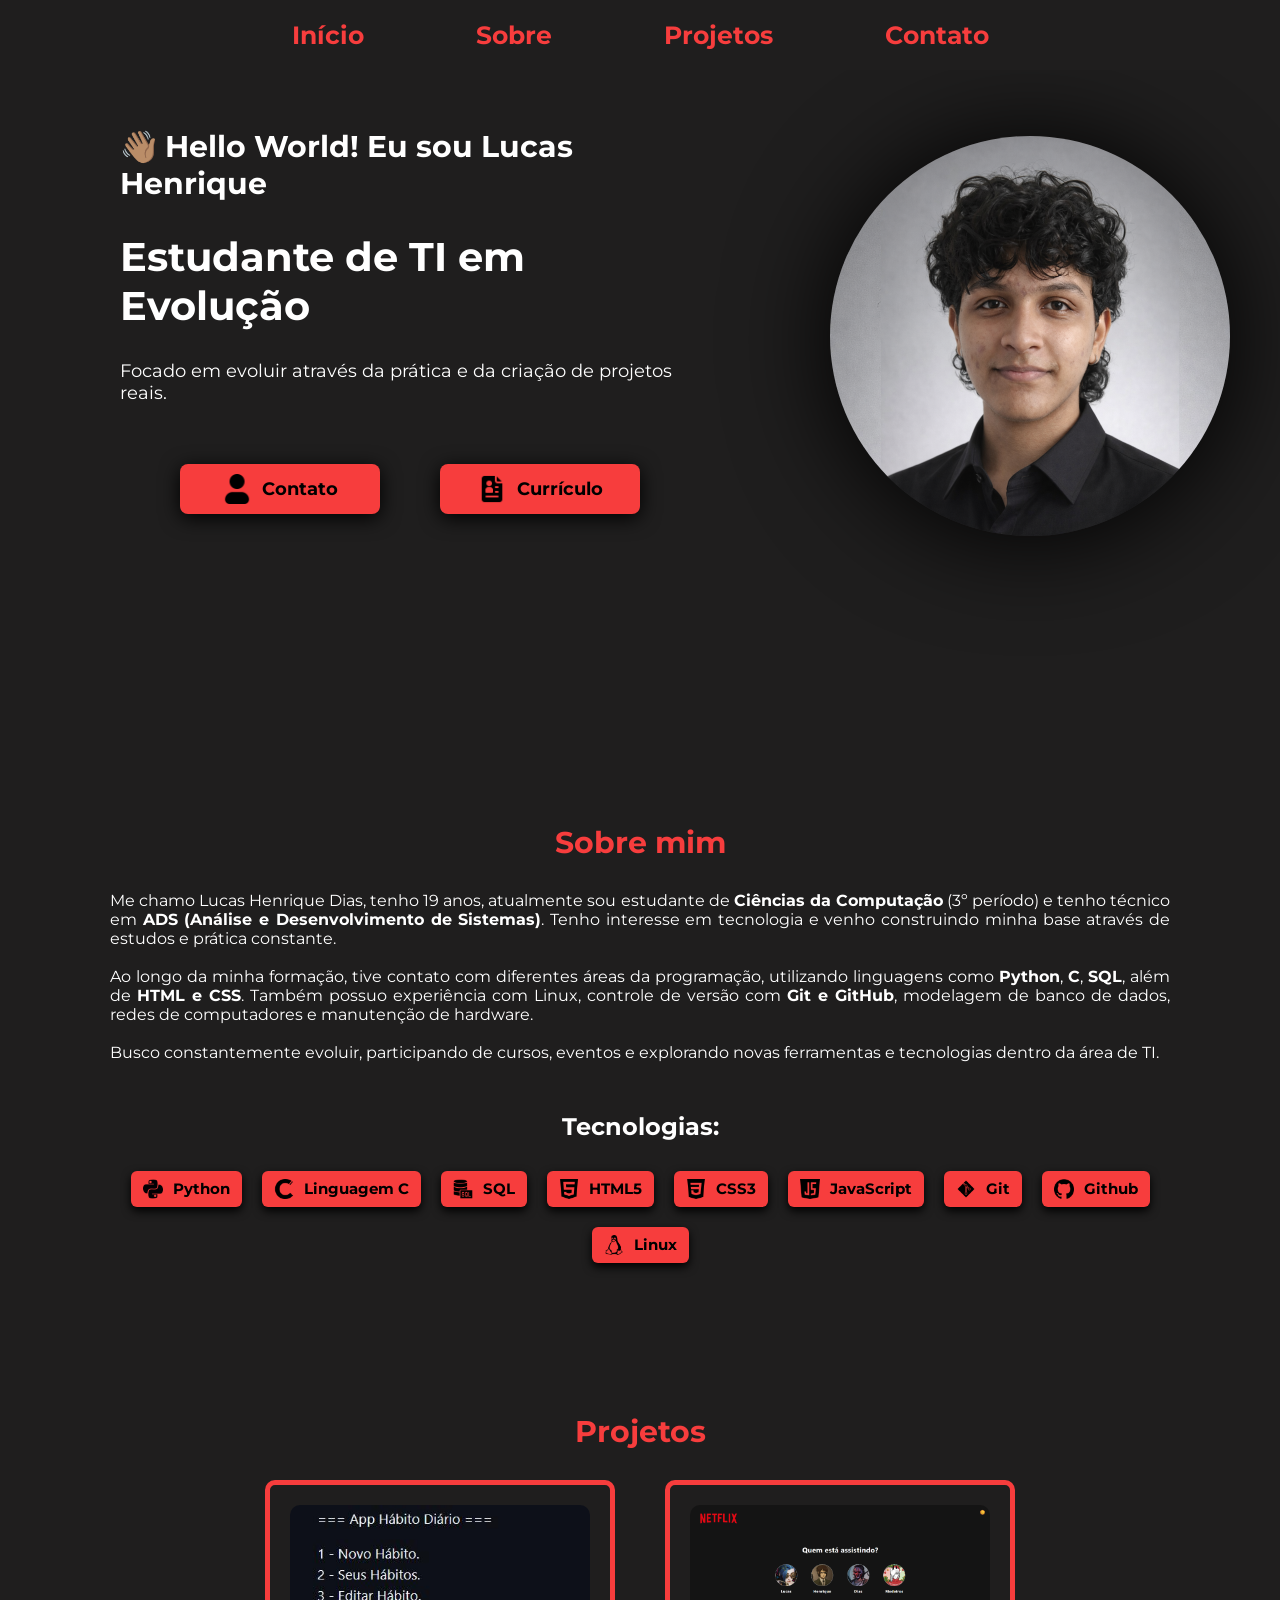
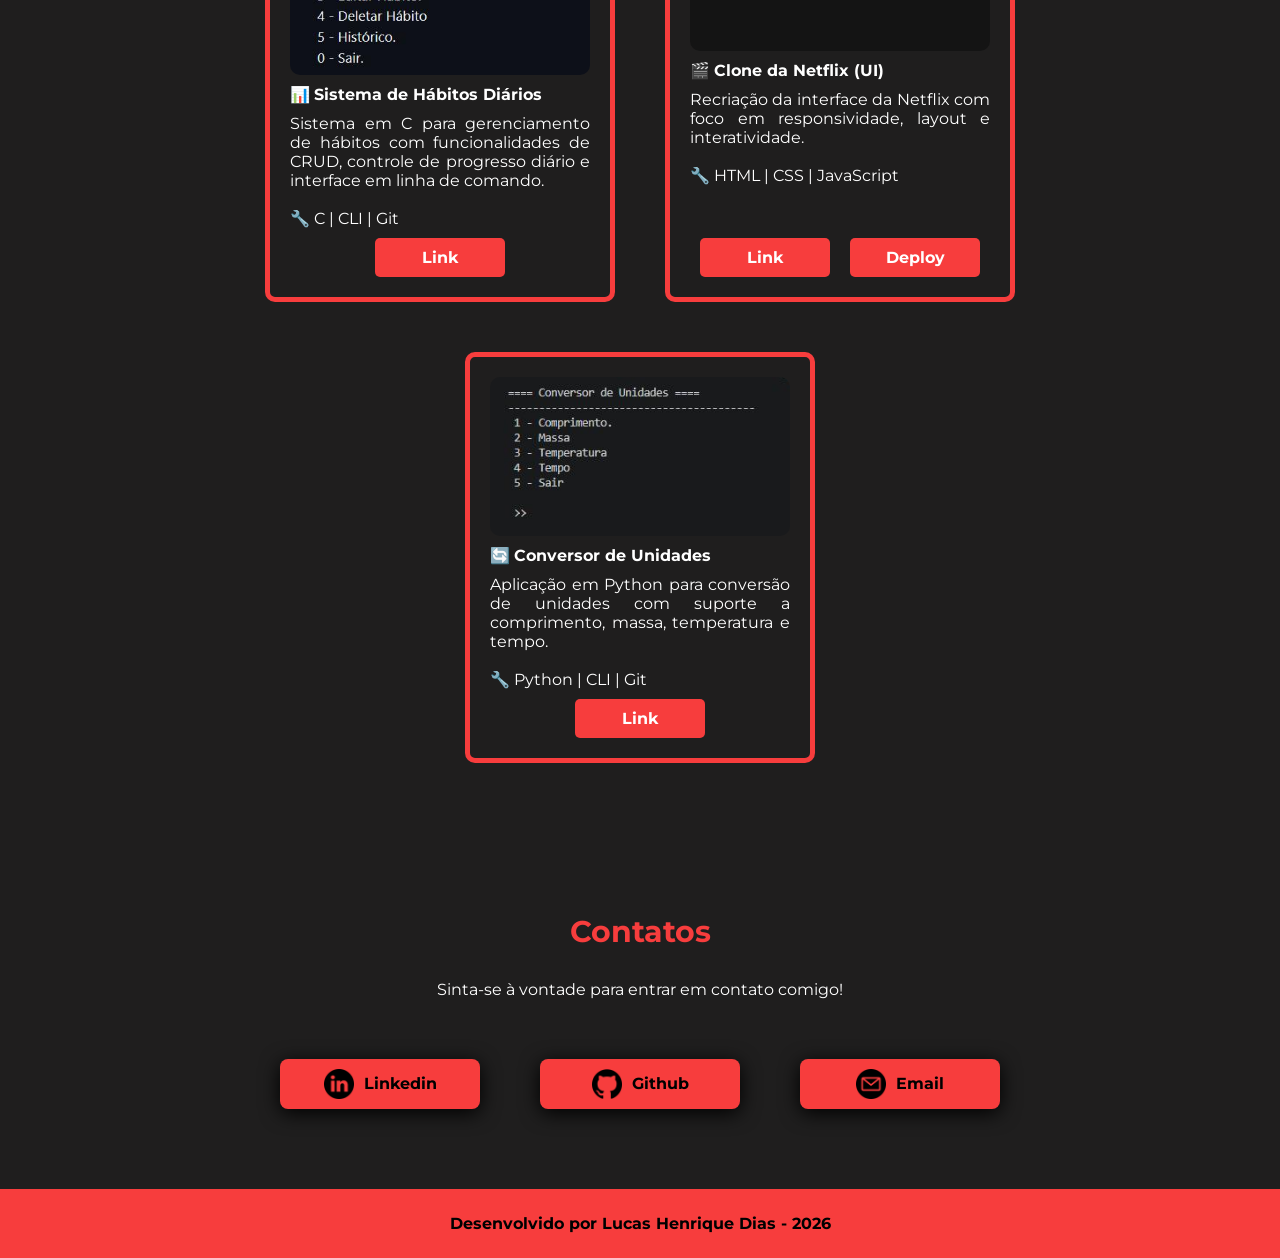
==== commit e5075512: "add botão email, ajuste de format da sessão contatos e responsivid." ====
--- a/index.html
+++ b/index.html
@@ -210,9 +210,13 @@
                     com as iniciais in.">
                     <span>Github<span>
                 </a>
-            </div>
-        </article>
-        
+
+                <a target="_blank" href="mailto:lucasfaculdade2025@gmail.com?subject=Contato através do portfólio.&body=Olá Lucas, vi seu portfólio e gostaria de falar com você.">
+                    <img class="icon" src="imagens/o-email.png" alt="icone de uma carta preta.">
+                    <span>Email</span>
+                </a>
+            </div>
+        </article>
     </section>
 
     <footer>
--- a/css/responsive.css
+++ b/css/responsive.css
@@ -36,8 +36,10 @@
     
     .btns_redes {
         margin: 0;
-
-        display: flex;
+        padding: 30px 0;
+
+        display: flex;
+        flex-wrap: wrap;
         justify-content: center;
         gap: 20px;
     }
@@ -104,8 +106,10 @@
     
     .btns_redes {
         margin: 0;
-
-        display: flex;
+        padding: 50px 0;
+
+        display: flex;
+        flex-wrap: wrap;
         justify-content: center;
         gap: 30px;
     }
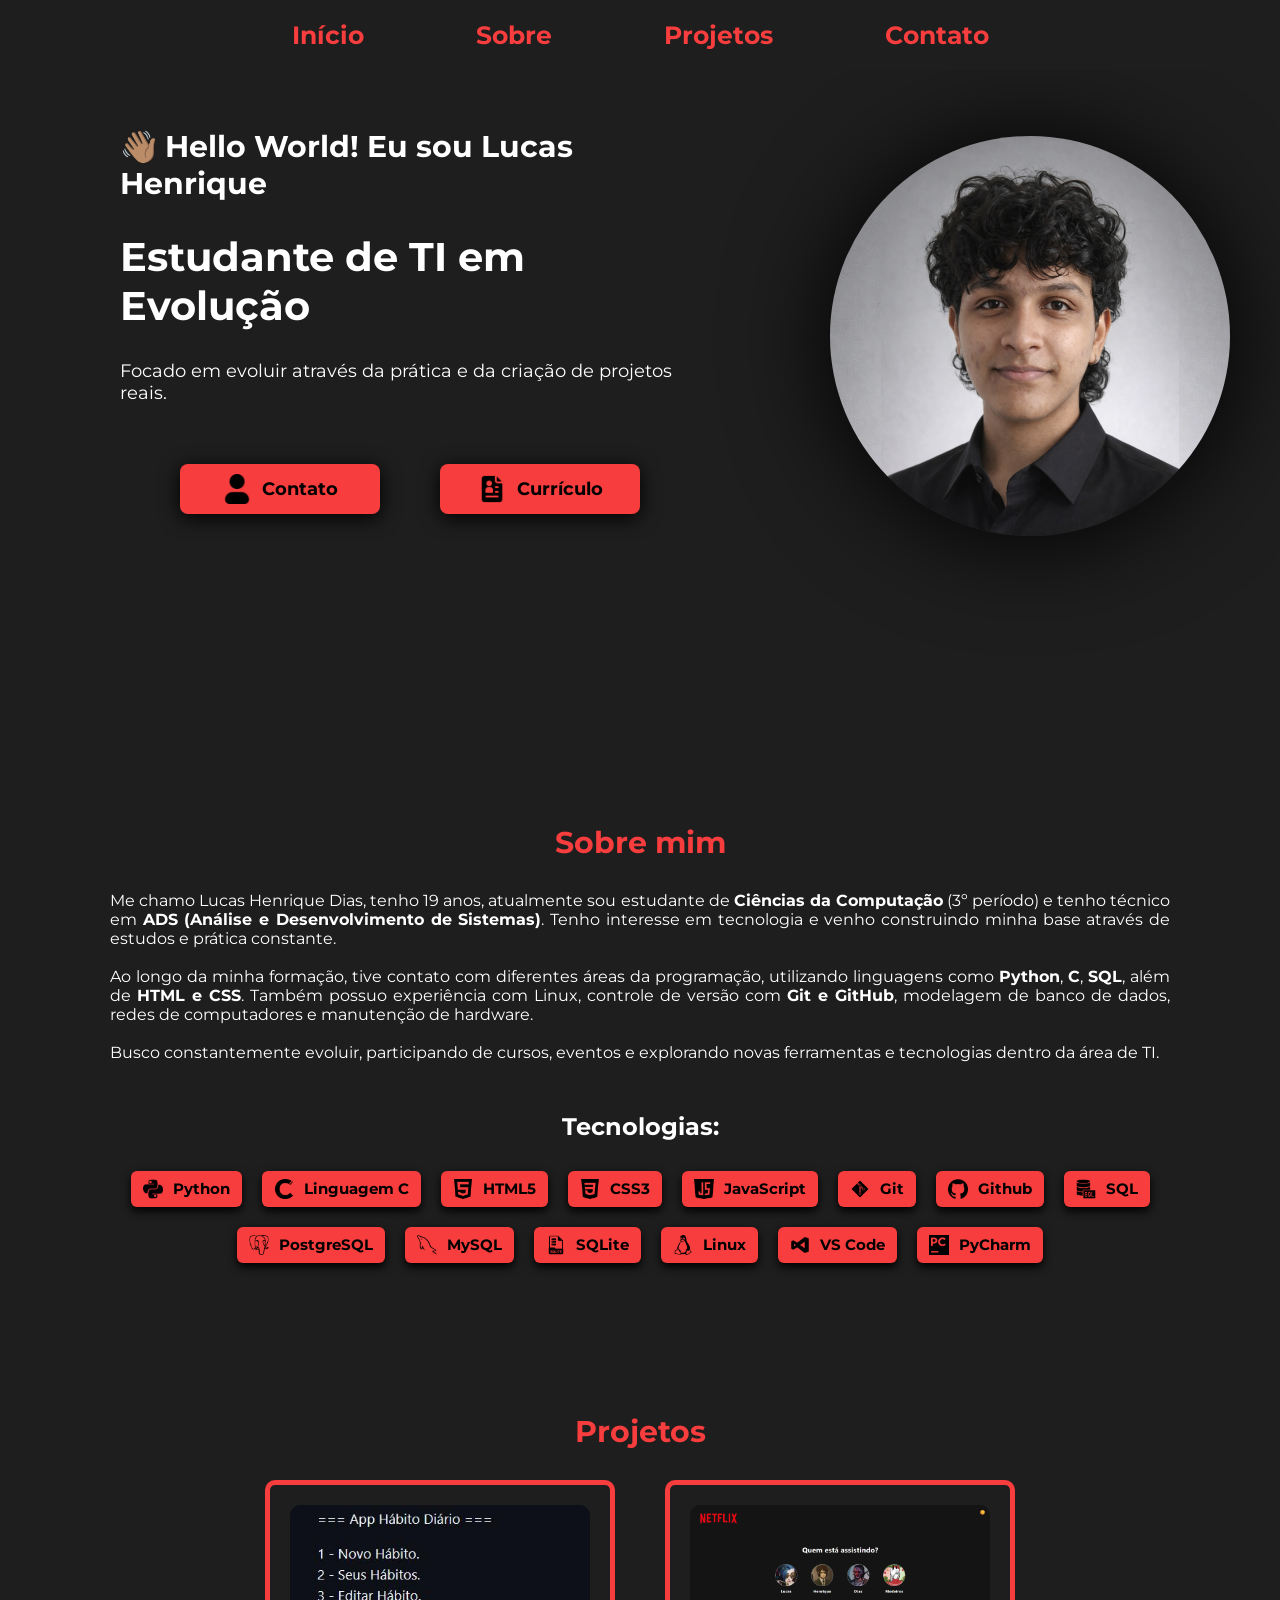
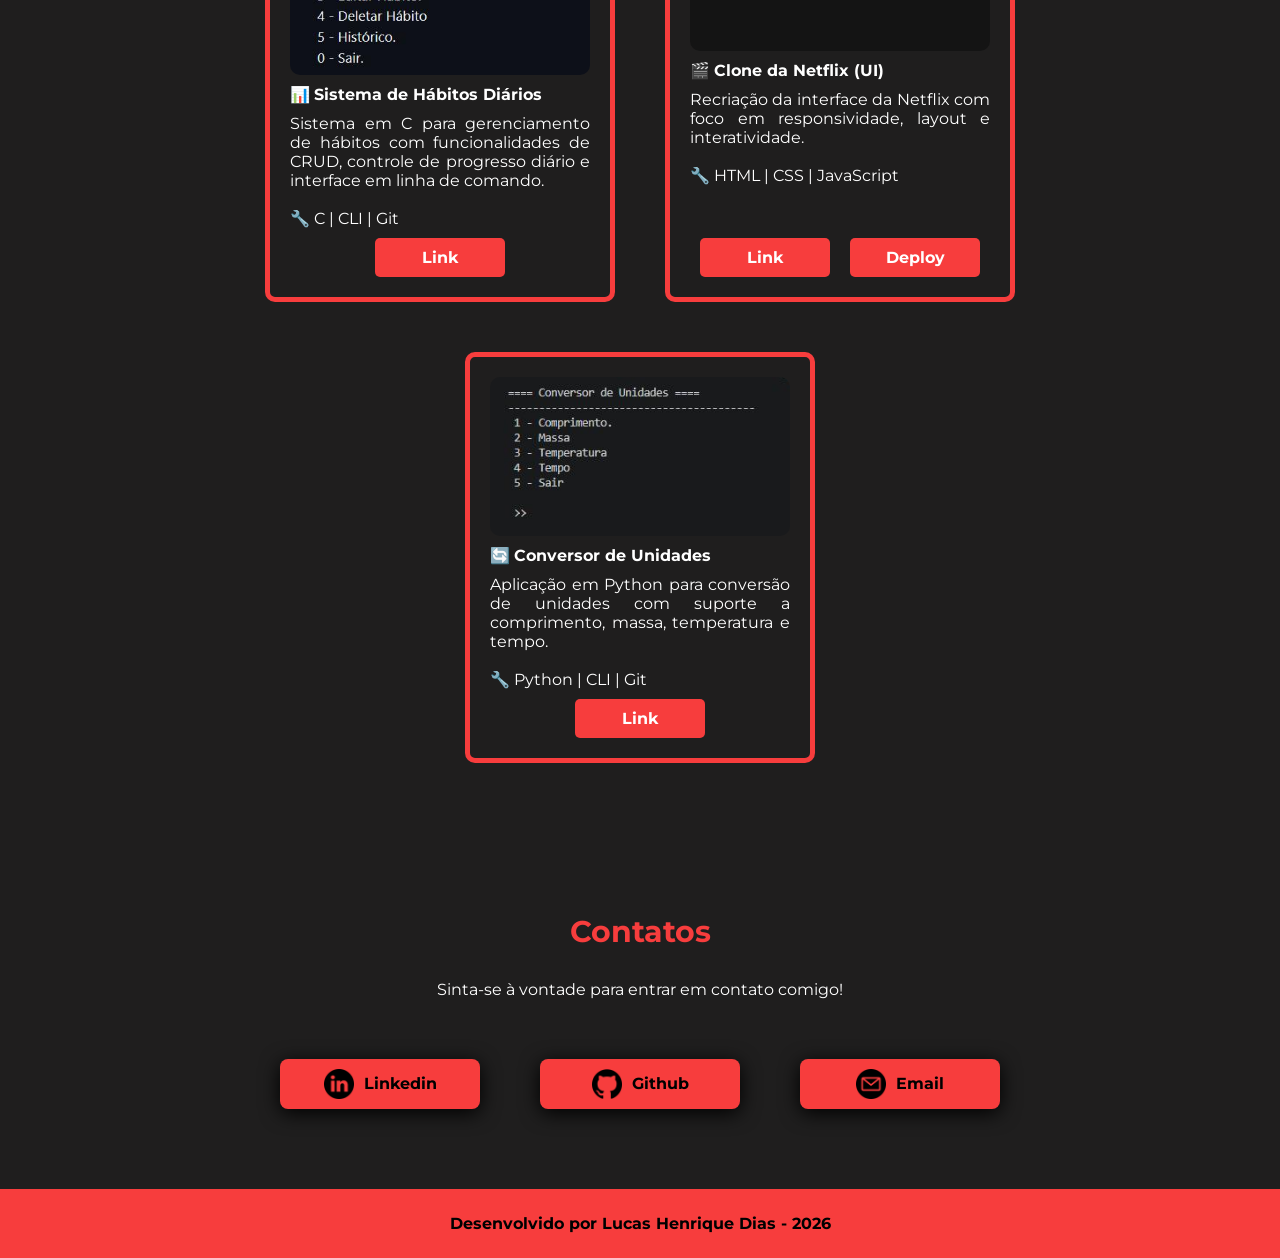
==== commit 65a9f54e: "add novo curriculo e habilidades." ====
--- a/index.html
+++ b/index.html
@@ -39,7 +39,7 @@
                     <span>Contato<span>
                 </a>
 
-                <a target="_blank" href="files/CurrículoLucasHenriqueTecnologia-2.pdf">
+                <a target="_blank" href="files/CurrículoLucasHenriqueTecnologia.pdf">
                     <img class="icon" src="imagens/curriculo.png" alt=" icone de um papel 
                     de currículo preto.">
                     <span>Currículo<span>
@@ -90,32 +90,52 @@
                         <span>Linguagem C</span>
                     </li>
                     <li>
+                        <img src="imagens/html.png" alt="icone da linguagem de marcação HTML.">
+                        <span>HTML5</span>
+                    </li>
+                    <li>
+                        <img src="imagens/css-3.png" alt="icone da linguagem de estilização CSS.">
+                        <span>CSS3</span>
+                    </li>
+                    <li>
+                        <img src="imagens/script-java.png" alt="icone da linguagem de programação JavaScript.">
+                        <span>JavaScript</span>
+                    </li>
+                    <li>
+                        <img src="imagens/git.png" alt="icone do Git.">
+                        <span>Git</span>
+                    </li>
+                    <li>
+                        <img src="imagens/github.png" alt="icone do site de versionamento Github.">
+                        <span>Github</span>
+                    </li>
+                    <li>
                         <img src="imagens/servidor-sql.png" alt="icone de SQL.">
                         <span>SQL</span>
                     </li>
                     <li>
-                        <img src="imagens/html.png" alt="icone da linguagem de marcação HTML.">
-                        <span>HTML5</span>
-                    </li>
-                    <li>
-                        <img src="imagens/css-3.png" alt="icone da linguagem de estilização CSS.">
-                        <span>CSS3</span>
-                    </li>
-                    <li>
-                        <img src="imagens/script-java.png" alt="icone da linguagem de programação JavaScript.">
-                        <span>JavaScript</span>
-                    </li>
-                    <li>
-                        <img src="imagens/git.png" alt="icone do Git.">
-                        <span>Git</span>
-                    </li>
-                    <li>
-                        <img src="imagens/github.png" alt="icone do site de versionamento Github.">
-                        <span>Github</span>
+                        <img src="imagens/postgre.png" alt="icon do SGBD PostgreSQL, com a foto de um elefante.">
+                        <span>PostgreSQL</span>
+                    </li>
+                    <li>
+                        <img src="imagens/mysql.png" alt="icon do SGBD MySQL, com a foto de um golfinho.">
+                        <span>MySQL</span>
+                    </li>
+                    <li>
+                        <img src="imagens/sqlite.png" alt="icon de uma pasta escrito SQLite.">
+                        <span>SQLite</span>
                     </li>
                     <li>
                         <img src="imagens/plataforma-linux.png" alt="icone da plataforma Linux.">
                         <span>Linux</span>
+                    </li>
+                    <li>
+                        <img src="imagens/vs-code.png" alt="icon preto do VS Code.">
+                        <span>VS Code</span>
+                    </li>
+                    <li>
+                        <img src="imagens/pycharm.png" alt="icon de um quadrado preto com as iniciais PC.">
+                        <span>PyCharm</span>
                     </li>
                 </ul>
             </div>
